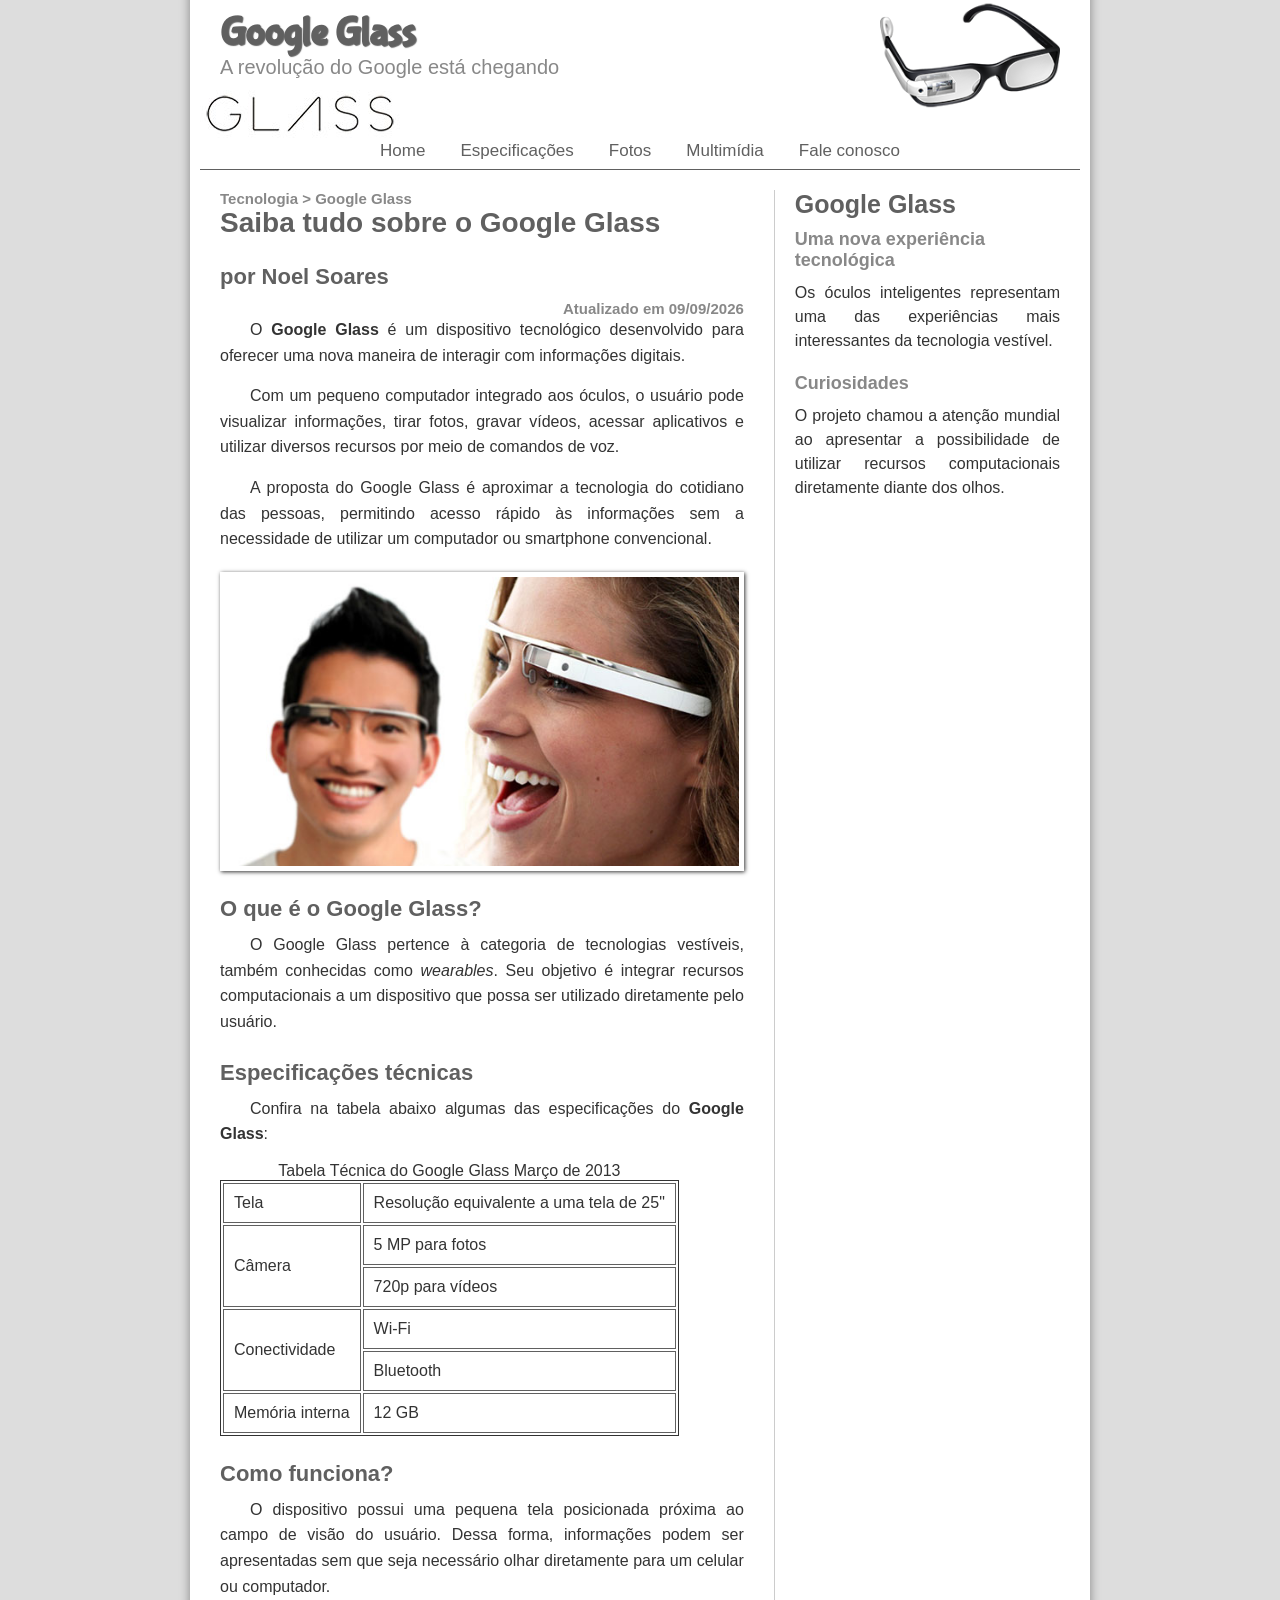
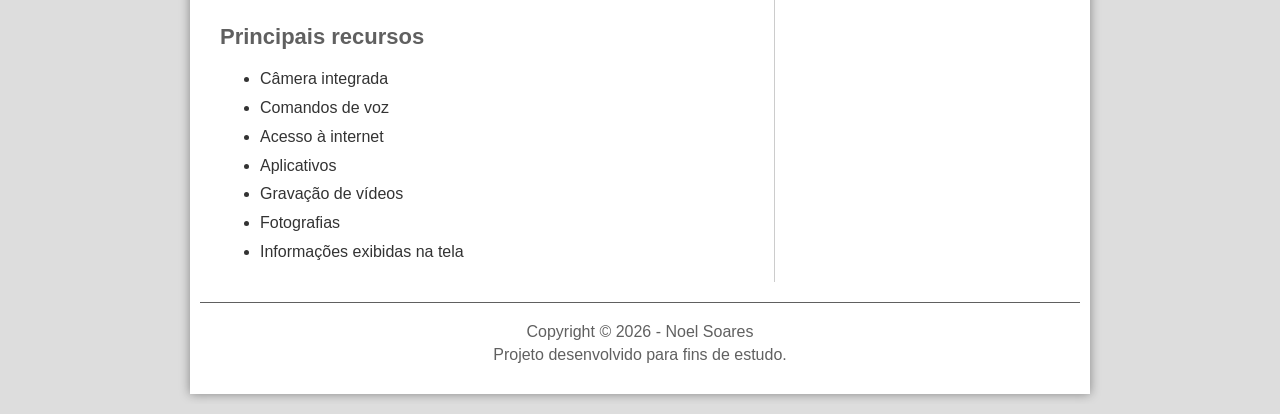
==== index.html @ f58a2acd "table criadas" ====
<!DOCTYPE html>

<html lang="pt-BR">

<head>
    <meta charset="UTF-8">
    <meta name="viewport" content="width=device-width, initial-scale=1.0">
  

<title>Tudo sobre Google Glass</title>

<link rel="stylesheet" href="style.css">


</head>

<body>


<div id="interface">

    <!-- CABEÇALHO -->
    <header id="cabecalho">

        <hgroup>
            <h1>Google Glass</h1>
            <h2>A revolução do Google está chegando</h2>
        </hgroup>

        <img id="icone" src="/_imagens/glass-oculos-preto-peq.png" alt="Google Glass">

        <!-- MENU -->
        <nav id="menu">
            <h1>Menu Principal</h1>

            <ul>
                <li><a href="index.html">Home</a></li>
                <li><a href="specs.html">Especificações</a></li>
                <li><a href="fotos.html">Fotos</a></li>
                <li><a href="multimidia.html">Multimídia</a></li>
                <li><a href="fale-conosco.html">Fale conosco</a></li>
            </ul>
        </nav>

    </header>

    <!-- CONTEÚDO PRINCIPAL -->
    <main id="principal">

        <section id="corpo">

            <article id="noticia-principal">

                <header id="cabecalho-artigo">
                    <hgroup>
                        <h3>Tecnologia > Google Glass</h3>
                        <h1>Saiba tudo sobre o Google Glass</h1>
                        <h2>por Noel Soares</h2>
                        <h3 class="direita">Atualizado em 09/09/2026</h3>
                    </hgroup>
                </header>

                <p>
                    O <strong>Google Glass</strong> é um dispositivo tecnológico
                    desenvolvido para oferecer uma nova maneira de interagir
                    com informações digitais.
                </p>

                <p>
                    Com um pequeno computador integrado aos óculos, o usuário
                    pode visualizar informações, tirar fotos, gravar vídeos,
                    acessar aplicativos e utilizar diversos recursos por meio
                    de comandos de voz.
                </p>

                <p>
                    A proposta do Google Glass é aproximar a tecnologia do
                    cotidiano das pessoas, permitindo acesso rápido às
                    informações sem a necessidade de utilizar um computador
                    ou smartphone convencional.
                </p>

                <figure class="foto-legenda">
                    <img src="./_imagens/glass-quadro-homem-mulher.jpg"
                        alt="Pessoa utilizando Google Glass">

                    <figcaption>
                        <h3>Google Glass</h3>
                        <p>Tecnologia vestível desenvolvida pelo Google.</p>
                    </figcaption>
                </figure>

                <h2>O que é o Google Glass?</h2>

                <p>
                    O Google Glass pertence à categoria de tecnologias
                    vestíveis, também conhecidas como <em>wearables</em>.
                    Seu objetivo é integrar recursos computacionais a um
                    dispositivo que possa ser utilizado diretamente pelo
                    usuário.
                </p>
                 <h2>Especificações técnicas</h2>

    <p>
        Confira na tabela abaixo algumas das especificações do
        <strong>Google Glass</strong>:
    </p>

    <table id="tabelaspec">
        <caption>
            Tabela Técnica do Google Glass
            <span>Março de 2013</span>
        </caption>

        <tr>
            <td class="ce">Tela</td>
            <td class="cd">
                Resolução equivalente a uma tela de 25"
            </td>
        </tr>

        <tr>
            <td class="ce" rowspan="2">Câmera</td>
            <td class="cd" >
                5 MP para fotos  
            </td>
         </tr>
         <tr>
            <td class="cd" >
                720p para vídeos
           </td>
         </tr>

        <tr>
            <td class="ce" rowspan="2" >Conectividade</td>
            <td class="cd">
                Wi-Fi 
            </td>
            <tr>
                <td class="cd">
                    Bluetooth
                </td>
            </tr>
            
        </tr>

        <tr>
            <td class="ce">Memória interna</td>
            <td class="cd">
                12 GB
            </td>
        </tr>
    </table>

                <h2>Como funciona?</h2>

                <p>
                    O dispositivo possui uma pequena tela posicionada
                    próxima ao campo de visão do usuário. Dessa forma,
                    informações podem ser apresentadas sem que seja
                    necessário olhar diretamente para um celular ou
                    computador.
                </p>

                <h2>Principais recursos</h2>

                <ul>
                    <li>Câmera integrada</li>
                    <li>Comandos de voz</li>
                    <li>Acesso à internet</li>
                    <li>Aplicativos</li>
                    <li>Gravação de vídeos</li>
                    <li>Fotografias</li>
                    <li>Informações exibidas na tela</li>
                </ul>

            </article>

        </section>

        <!-- LATERAL -->
        <aside id="lateral">

            <h1>Google Glass</h1>

            <h2>Uma nova experiência tecnológica</h2>

            <p>
                Os óculos inteligentes representam uma das experiências
                mais interessantes da tecnologia vestível.
            </p>

            <h2>Curiosidades</h2>

            <p>
                O projeto chamou a atenção mundial ao apresentar a
                possibilidade de utilizar recursos computacionais
                diretamente diante dos olhos.
            </p>

        </aside>

    </main>

    <!-- RODAPÉ -->
    <footer id="rodape">

        <p>
            Copyright &copy; 2026 - Noel Soares
        </p>

        <p>
            Projeto desenvolvido para fins de estudo.
        </p>

    </footer>

</div>


</body>

</html>
---- style.css ----
@charset "UTF-8";
@font-face {
    font-family:'FonteLogo' ;
    src: url(./_fonts/bubblegum-sans-regular.otf);
}
@import url('https://fonts.googleapis.com/css2?family=Titillium+Web:wght@300;400;600;700&display=swap');

/* ==============================
RESET
============================== */

* {
  margin: 0;
  padding: 0;
  box-sizing: border-box;
  }

body {
background-color: #dddddd;
font-family: 'Titillium Web', Arial, sans-serif;
color: #333333;
}

div#interface {
width: 900px;
margin: -20px auto 10px auto;
background-color: #ffffff;
padding: 10px;
box-shadow: 0 0 10px rgba(0, 0, 0, 0.4);
}

/* ==============================
CABEÇALHO
============================== */

header#cabecalho {
position: relative;
height: 180px;
border-bottom: 1px solid #606060;
background: url("./_imagens/glass-logo-peq.jpg")no-repeat 0px 100px;
}

header#cabecalho hgroup {
position: absolute;
left: 20px;
top: 20px;
}

header#cabecalho h1 {
font-family: 'FonteLogo';
margin-bottom: 0px;
padding: 0px;
font-size: 30pt;
color: #606060;
font-weight: 600;
text-shadow: 1px 1px 1px rgba(0, 0, 0, 0.6);
}

header#cabecalho h2 {
    font-family: 'Titillium Web',sans-serif;
margin-top: 0px;
font-size: 20px;
padding: 0px;
color: #888888;
font-weight: 400;
}

img#icone {
position: absolute;
right: 20px;
top: 10px;
width: 180px;
}

/* ==============================
MENU
============================== */

nav#menu {
position: absolute;
left: 0;
bottom: 0;
width: 100%;
}

nav#menu h1 {
display: none;
}

nav#menu ul {
list-style: none;
display: flex;
justify-content: center;
gap: 5px;
}

nav#menu li {
display: inline-block;
}

nav#menu a {
display: block;
padding: 8px 15px;
color: #606060;
text-decoration: none;
font-size: 17px;
transition: 0.3s;
}

nav#menu a:hover {
color: #ffffff;
background-color: #606060;
border-radius: 5px;
}

/* ==============================
CONTEÚDO
============================== */

main#principal {
display: flex;
gap: 30px;
padding: 20px;
}

section#corpo {
display: block;
width: 650px;
float: left;
}

aside#lateral {
display: block;
width: 350px;
border-left: 1px solid #cccccc;
padding-left: 20px;
}

/* ==============================
TABELA
============================== */
table#tabelaspec {
    border: 1px solid #333333;
}
table#tabelaspec td{ 
    border: 1px solid #606060;
    padding: 10px;

}
/* ==============================
ARTIGO
============================== */

article#noticia-principal h1 {
font-size: 28px;
color: #606060;
margin-bottom: 5px;
}

article#noticia-principal h2 {
color: #606060;
font-size: 22px;
margin-top: 25px;
margin-bottom: 10px;
}

article#noticia-principal h3 {
font-size: 15px;
color: #888888;
}

article#noticia-principal p {
text-align: justify;
text-indent: 30px;
line-height: 1.6;
margin-bottom: 15px;
}

.direita {
text-align: right;
}

/* ==============================
IMAGEM COM LEGENDA
============================== */

figure.foto-legenda {
position: relative;
border: 5px solid #ffffff;
box-shadow: 1px 1px 4px #333333;
margin: 20px auto;
max-width: 620px;
}

figure.foto-legenda img {
width: 100%;
display: block;
}

figure.foto-legenda figcaption {
position: absolute;
bottom: 0;
width: 100%;
padding: 10px;
background-color: rgba(0, 0, 0, 0.65);
color: #ffffff;
opacity: 0;
transition: opacity 0.5s;
}

figure.foto-legenda:hover figcaption {
opacity: 1;
}

figure.foto-legenda figcaption h3 {
color: #ffffff;
font-size: 20px;
}

figure.foto-legenda figcaption p {
color: #ffffff;
text-indent: 0;
margin: 0;
}

/* ==============================
LISTA
============================== */

article#noticia-principal ul {
margin: 15px 0 15px 40px;
line-height: 1.8;
}

/* ==============================
LATERAL
============================== */

aside#lateral h1 {
color: #606060;
font-size: 25px;
margin-bottom: 10px;
}

aside#lateral h2 {
color: #888888;
font-size: 18px;
margin-bottom: 10px;
}

aside#lateral p {
text-align: justify;
line-height: 1.5;
margin-bottom: 20px;
}

/* ==============================
RODAPÉ
============================== */

footer#rodape {
clear: both;
border-top: 1px solid #606060;
padding: 15px;
text-align: center;
color: #606060;
}

footer#rodape p {
margin: 5px;
}

/* ==============================
RESPONSIVIDADE
============================== */

@media (max-width: 1000px) {


div#interface {
    width: 95%;
}

main#principal {
    flex-direction: column;
}

section#corpo,
aside#lateral {
    width: 100%;
}

aside#lateral {
    border-left: none;
    border-top: 1px solid #cccccc;
    padding: 20px 0 0;
}

}

@media (max-width: 600px) {


header#cabecalho {
    height: 260px;
}

header#cabecalho hgroup {
    position: relative;
    left: 0;
    top: 10px;
    text-align: center;
}

header#cabecalho h1 {
    font-size: 28px;
}

header#cabecalho h2 {
    font-size: 16px;
}

img#icone {
    position: relative;
    display: block;
    margin: 20px auto 0;
    right: auto;
    width: 130px;
}

nav#menu ul {
    flex-wrap: wrap;
}

nav#menu a {
    font-size: 14px;
    padding: 6px 8px;
}

main#principal {
    padding: 10px;
}


}
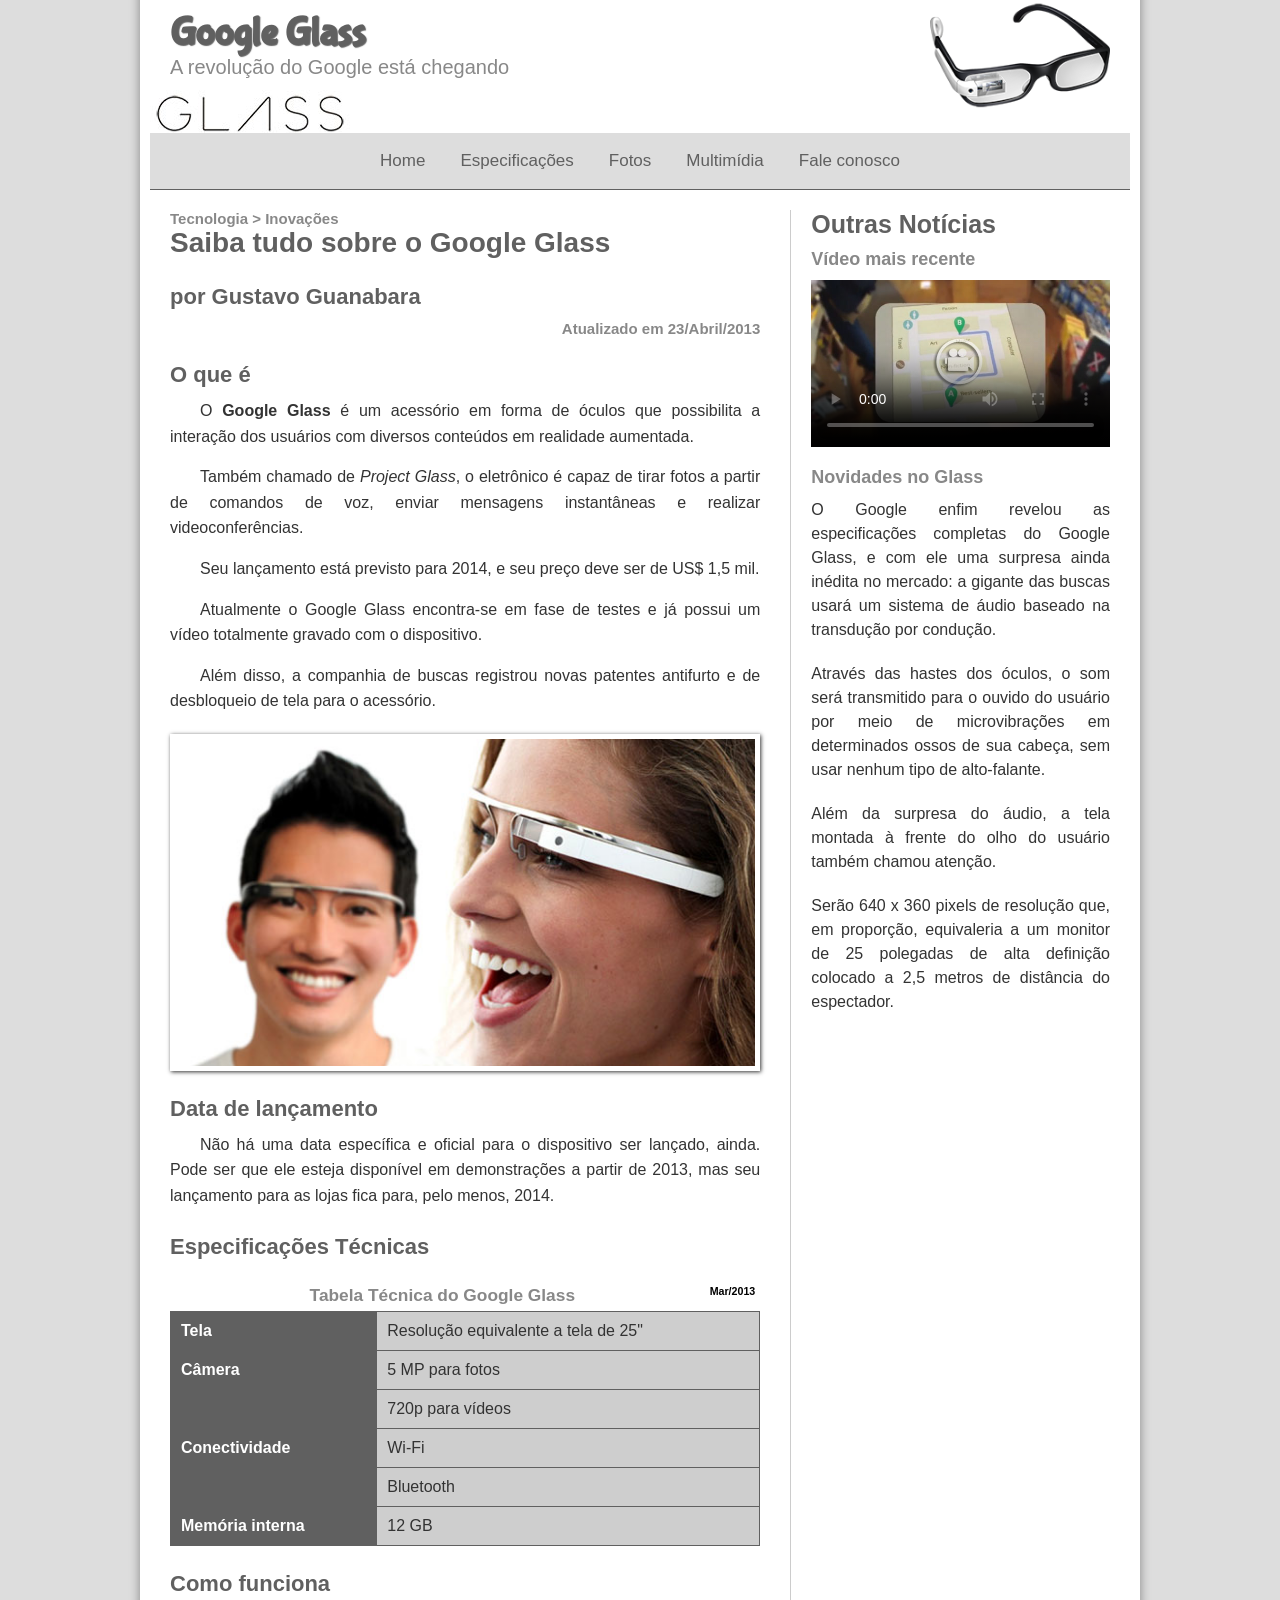
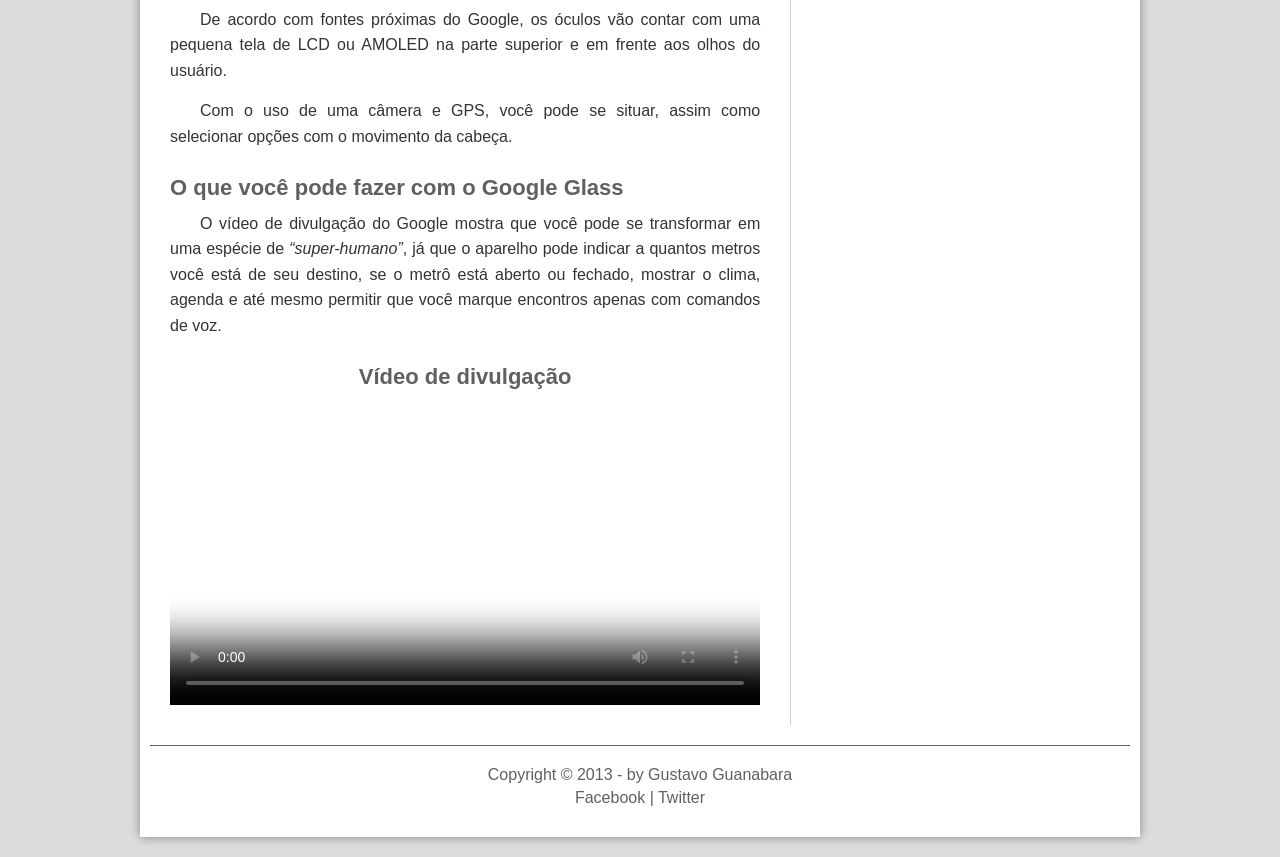
==== commit bac0cca9: "corrigir index" ====
--- a/index.html
+++ b/index.html
@@ -1,223 +1,337 @@
 <!DOCTYPE html>
-
 <html lang="pt-BR">
 
 <head>
+
     <meta charset="UTF-8">
     <meta name="viewport" content="width=device-width, initial-scale=1.0">
-  
-
-<title>Tudo sobre Google Glass</title>
-
-<link rel="stylesheet" href="style.css">
-
+
+    <title>Tudo sobre Google Glass</title>
+
+    <link rel="stylesheet" href="style.css">
 
 </head>
 
 <body>
 
-
-<div id="interface">
-
-    <!-- CABEÇALHO -->
-    <header id="cabecalho">
-
-        <hgroup>
-            <h1>Google Glass</h1>
-            <h2>A revolução do Google está chegando</h2>
-        </hgroup>
-
-        <img id="icone" src="/_imagens/glass-oculos-preto-peq.png" alt="Google Glass">
-
-        <!-- MENU -->
-        <nav id="menu">
-            <h1>Menu Principal</h1>
-
-            <ul>
-                <li><a href="index.html">Home</a></li>
-                <li><a href="specs.html">Especificações</a></li>
-                <li><a href="fotos.html">Fotos</a></li>
-                <li><a href="multimidia.html">Multimídia</a></li>
-                <li><a href="fale-conosco.html">Fale conosco</a></li>
-            </ul>
-        </nav>
-
-    </header>
-
-    <!-- CONTEÚDO PRINCIPAL -->
-    <main id="principal">
-
-        <section id="corpo">
-
-            <article id="noticia-principal">
-
-                <header id="cabecalho-artigo">
-                    <hgroup>
-                        <h3>Tecnologia > Google Glass</h3>
-                        <h1>Saiba tudo sobre o Google Glass</h1>
-                        <h2>por Noel Soares</h2>
-                        <h3 class="direita">Atualizado em 09/09/2026</h3>
-                    </hgroup>
-                </header>
+    <div id="interface">
+
+        <!-- CABEÇALHO -->
+        <header id="cabecalho">
+
+            <hgroup>
+
+                <h1>Google Glass</h1>
+                <h2>A revolução do Google está chegando</h2>
+
+            </hgroup>
+
+            <img id="icone"
+                src="./_imagens/glass-oculos-preto-peq.png"
+                alt="Google Glass">
+
+            <!-- MENU PRINCIPAL -->
+            <nav id="menu">
+
+                <h1>Menu Principal</h1>
+
+                <ul>
+                    <li><a href="index.html">Home</a></li>
+                    <li><a href="specs.html">Especificações</a></li>
+                    <li><a href="fotos.html">Fotos</a></li>
+                    <li><a href="multimidia.html">Multimídia</a></li>
+                    <li><a href="fale-conosco.html">Fale conosco</a></li>
+                </ul>
+
+            </nav>
+
+        </header>
+
+
+        <!-- CONTEÚDO PRINCIPAL -->
+        <main id="principal">
+
+            <!-- CORPO -->
+            <section id="corpo">
+
+                <article id="noticia-principal">
+
+                    <!-- CABEÇALHO DO ARTIGO -->
+                    <header id="cabecalho-artigo">
+
+                        <hgroup>
+
+                            <h3>Tecnologia &gt; Inovações</h3>
+
+                            <h1>Saiba tudo sobre o Google Glass</h1>
+
+                            <h2>por Gustavo Guanabara</h2>
+
+                            <h3 class="direita">
+                                Atualizado em 23/Abril/2013
+                            </h3>
+
+                        </hgroup>
+
+                    </header>
+
+
+                    <!-- O QUE É -->
+                    <h2>O que é</h2>
+
+                    <p>
+                        O <strong>Google Glass</strong> é um acessório em forma
+                        de óculos que possibilita a interação dos usuários com
+                        diversos conteúdos em realidade aumentada.
+                    </p>
+
+                    <p>
+                        Também chamado de <em>Project Glass</em>, o eletrônico
+                        é capaz de tirar fotos a partir de comandos de voz,
+                        enviar mensagens instantâneas e realizar
+                        videoconferências.
+                    </p>
+
+                    <p>
+                        Seu lançamento está previsto para 2014, e seu preço
+                        deve ser de US$ 1,5 mil.
+                    </p>
+
+                    <p>
+                        Atualmente o Google Glass encontra-se em fase de
+                        testes e já possui um vídeo totalmente gravado com
+                        o dispositivo.
+                    </p>
+
+                    <p>
+                        Além disso, a companhia de buscas registrou novas
+                        patentes antifurto e de desbloqueio de tela para
+                        o acessório.
+                    </p>
+
+
+                    <!-- IMAGEM -->
+                    <figure class="foto-legenda">
+
+                        <img src="./_imagens/glass-quadro-homem-mulher.jpg"
+                            alt="Google Glass">
+
+                        <figcaption>
+
+                            <h3>Google Glass</h3>
+
+                            <p>
+                                Tecnologia de realidade aumentada.
+                            </p>
+
+                        </figcaption>
+
+                    </figure>
+
+
+                    <!-- DATA DE LANÇAMENTO -->
+                    <h2>Data de lançamento</h2>
+
+                    <p>
+                        Não há uma data específica e oficial para o
+                        dispositivo ser lançado, ainda. Pode ser que ele
+                        esteja disponível em demonstrações a partir de 2013,
+                        mas seu lançamento para as lojas fica para,
+                        pelo menos, 2014.
+                    </p>
+
+
+                    <!-- ESPECIFICAÇÕES -->
+                    <h2>Especificações Técnicas</h2>
+
+                    <table id="tabelaspec">
+
+                        <caption>
+                            Tabela Técnica do Google Glass
+                            <span>Mar/2013</span>
+                        </caption>
+
+                        <tr>
+                            <td class="ce">Tela</td>
+                            <td class="cd">
+                                Resolução equivalente a tela de 25"
+                            </td>
+                        </tr>
+
+                        <tr>
+                            <td class="ce" rowspan="2">Câmera</td>
+                            <td class="cd">
+                                5 MP para fotos
+                            </td>
+                        </tr>
+
+                        <tr>
+                            <td class="cd">
+                                720p para vídeos
+                            </td>
+                        </tr>
+
+                        <tr>
+                            <td class="ce" rowspan="2">
+                                Conectividade
+                            </td>
+
+                            <td class="cd">
+                                Wi-Fi
+                            </td>
+                        </tr>
+
+                        <tr>
+                            <td class="cd">
+                                Bluetooth
+                            </td>
+                        </tr>
+
+                        <tr>
+                            <td class="ce">
+                                Memória interna
+                            </td>
+
+                            <td class="cd">
+                                12 GB
+                            </td>
+                        </tr>
+
+                    </table>
+
+
+                    <!-- COMO FUNCIONA -->
+                    <h2>Como funciona</h2>
+
+                    <p>
+                        De acordo com fontes próximas do Google, os óculos
+                        vão contar com uma pequena tela de LCD ou AMOLED na
+                        parte superior e em frente aos olhos do usuário.
+                    </p>
+
+                    <p>
+                        Com o uso de uma câmera e GPS, você pode se situar,
+                        assim como selecionar opções com o movimento da
+                        cabeça.
+                    </p>
+
+
+                    <!-- RECURSOS -->
+                    <h2>
+                        O que você pode fazer com o Google Glass
+                    </h2>
+
+                    <p>
+                        O vídeo de divulgação do Google mostra que você pode
+                        se transformar em uma espécie de
+                        <em>“super-humano”</em>, já que o aparelho pode
+                        indicar a quantos metros você está de seu destino,
+                        se o metrô está aberto ou fechado, mostrar o clima,
+                        agenda e até mesmo permitir que você marque encontros
+                        apenas com comandos de voz.
+                    </p>
+
+
+                    <!-- VÍDEO -->
+                    <div id="tv">
+
+                        <h2>Vídeo de divulgação</h2>
+
+                        <video id="filme" controls poster="./_imagens/video-glass.jpg">
+
+                            <source src="./_media/getting-started.mp4"
+                                type="video/mp4">
+
+                            <source src="./_media/getting-started.webm"
+                                type="video/webm">
+
+                            <source src="./_media/getting-started.ogv"
+                                type="video/ogg">
+
+                            Seu navegador não suporta vídeos HTML5.
+
+                        </video>
+
+                    </div>
+
+                </article>
+
+            </section>
+
+
+            <!-- LATERAL -->
+            <aside id="lateral">
+
+                <h1>Outras Notícias</h1>
+
+
+                <!-- VÍDEO -->
+                <h2>Vídeo mais recente</h2>
+
+                <video controls poster="./_imagens/video-mini01.jpg">
+
+                    <source src="./_media/one-day.mp4"
+                        type="video/mp4">
+
+                    <source src="./_media/one-day.webm"
+                        type="video/webm">
+
+                    Seu navegador não suporta vídeos HTML5.
+
+                </video>
+
+
+                <!-- NOTÍCIA -->
+                <h2>Novidades no Glass</h2>
 
                 <p>
-                    O <strong>Google Glass</strong> é um dispositivo tecnológico
-                    desenvolvido para oferecer uma nova maneira de interagir
-                    com informações digitais.
+                    O Google enfim revelou as especificações completas do
+                    Google Glass, e com ele uma surpresa ainda inédita no
+                    mercado: a gigante das buscas usará um sistema de áudio
+                    baseado na transdução por condução.
                 </p>
 
                 <p>
-                    Com um pequeno computador integrado aos óculos, o usuário
-                    pode visualizar informações, tirar fotos, gravar vídeos,
-                    acessar aplicativos e utilizar diversos recursos por meio
-                    de comandos de voz.
+                    Através das hastes dos óculos, o som será transmitido
+                    para o ouvido do usuário por meio de microvibrações em
+                    determinados ossos de sua cabeça, sem usar nenhum tipo
+                    de alto-falante.
                 </p>
 
                 <p>
-                    A proposta do Google Glass é aproximar a tecnologia do
-                    cotidiano das pessoas, permitindo acesso rápido às
-                    informações sem a necessidade de utilizar um computador
-                    ou smartphone convencional.
+                    Além da surpresa do áudio, a tela montada à frente do
+                    olho do usuário também chamou atenção.
                 </p>
 
-                <figure class="foto-legenda">
-                    <img src="./_imagens/glass-quadro-homem-mulher.jpg"
-                        alt="Pessoa utilizando Google Glass">
-
-                    <figcaption>
-                        <h3>Google Glass</h3>
-                        <p>Tecnologia vestível desenvolvida pelo Google.</p>
-                    </figcaption>
-                </figure>
-
-                <h2>O que é o Google Glass?</h2>
-
                 <p>
-                    O Google Glass pertence à categoria de tecnologias
-                    vestíveis, também conhecidas como <em>wearables</em>.
-                    Seu objetivo é integrar recursos computacionais a um
-                    dispositivo que possa ser utilizado diretamente pelo
-                    usuário.
+                    Serão 640 x 360 pixels de resolução que, em proporção,
+                    equivaleria a um monitor de 25 polegadas de alta
+                    definição colocado a 2,5 metros de distância do
+                    espectador.
                 </p>
-                 <h2>Especificações técnicas</h2>
-
-    <p>
-        Confira na tabela abaixo algumas das especificações do
-        <strong>Google Glass</strong>:
-    </p>
-
-    <table id="tabelaspec">
-        <caption>
-            Tabela Técnica do Google Glass
-            <span>Março de 2013</span>
-        </caption>
-
-        <tr>
-            <td class="ce">Tela</td>
-            <td class="cd">
-                Resolução equivalente a uma tela de 25"
-            </td>
-        </tr>
-
-        <tr>
-            <td class="ce" rowspan="2">Câmera</td>
-            <td class="cd" >
-                5 MP para fotos  
-            </td>
-         </tr>
-         <tr>
-            <td class="cd" >
-                720p para vídeos
-           </td>
-         </tr>
-
-        <tr>
-            <td class="ce" rowspan="2" >Conectividade</td>
-            <td class="cd">
-                Wi-Fi 
-            </td>
-            <tr>
-                <td class="cd">
-                    Bluetooth
-                </td>
-            </tr>
-            
-        </tr>
-
-        <tr>
-            <td class="ce">Memória interna</td>
-            <td class="cd">
-                12 GB
-            </td>
-        </tr>
-    </table>
-
-                <h2>Como funciona?</h2>
-
-                <p>
-                    O dispositivo possui uma pequena tela posicionada
-                    próxima ao campo de visão do usuário. Dessa forma,
-                    informações podem ser apresentadas sem que seja
-                    necessário olhar diretamente para um celular ou
-                    computador.
-                </p>
-
-                <h2>Principais recursos</h2>
-
-                <ul>
-                    <li>Câmera integrada</li>
-                    <li>Comandos de voz</li>
-                    <li>Acesso à internet</li>
-                    <li>Aplicativos</li>
-                    <li>Gravação de vídeos</li>
-                    <li>Fotografias</li>
-                    <li>Informações exibidas na tela</li>
-                </ul>
-
-            </article>
-
-        </section>
-
-        <!-- LATERAL -->
-        <aside id="lateral">
-
-            <h1>Google Glass</h1>
-
-            <h2>Uma nova experiência tecnológica</h2>
+
+            </aside>
+
+        </main>
+
+
+        <!-- RODAPÉ -->
+        <footer id="rodape">
 
             <p>
-                Os óculos inteligentes representam uma das experiências
-                mais interessantes da tecnologia vestível.
+                Copyright &copy; 2013 - by Gustavo Guanabara
             </p>
 
-            <h2>Curiosidades</h2>
-
             <p>
-                O projeto chamou a atenção mundial ao apresentar a
-                possibilidade de utilizar recursos computacionais
-                diretamente diante dos olhos.
+                <a href="#">Facebook</a> |
+                <a href="#">Twitter</a>
             </p>
 
-        </aside>
-
-    </main>
-
-    <!-- RODAPÉ -->
-    <footer id="rodape">
-
-        <p>
-            Copyright &copy; 2026 - Noel Soares
-        </p>
-
-        <p>
-            Projeto desenvolvido para fins de estudo.
-        </p>
-
-    </footer>
-
-</div>
-
+        </footer>
+
+    </div>
 
 </body>
 
 </html>
+
--- a/style.css
+++ b/style.css
@@ -1,345 +1,574 @@
+
 @charset "UTF-8";
+
 @font-face {
-    font-family:'FonteLogo' ;
-    src: url(./_fonts/bubblegum-sans-regular.otf);
-}
+    font-family: 'FonteLogo';
+    src: url('./_fonts/bubblegum-sans-regular.otf');
+}
+
 @import url('https://fonts.googleapis.com/css2?family=Titillium+Web:wght@300;400;600;700&display=swap');
 
-/* ==============================
-RESET
+
+/* ==============================
+   RESET
 ============================== */
 
 * {
-  margin: 0;
-  padding: 0;
-  box-sizing: border-box;
-  }
+    margin: 0;
+    padding: 0;
+    box-sizing: border-box;
+}
+
+
+/* ==============================
+   BODY
+============================== */
 
 body {
-background-color: #dddddd;
-font-family: 'Titillium Web', Arial, sans-serif;
-color: #333333;
-}
+    background-color: #dddddd;
+    font-family: 'Titillium Web', Arial, sans-serif;
+    color: #333333;
+}
+
+
+/* ==============================
+   INTERFACE
+============================== */
 
 div#interface {
-width: 900px;
-margin: -20px auto 10px auto;
-background-color: #ffffff;
-padding: 10px;
-box-shadow: 0 0 10px rgba(0, 0, 0, 0.4);
-}
-
-/* ==============================
-CABEÇALHO
+    width: 1000px;
+    margin: -20px auto 10px auto;
+    background-color: #ffffff;
+    padding: 10px;
+    box-shadow: 0 0 10px rgba(0, 0, 0, 0.4);
+}
+
+
+/* ==============================
+   CABEÇALHO
 ============================== */
 
 header#cabecalho {
-position: relative;
-height: 180px;
-border-bottom: 1px solid #606060;
-background: url("./_imagens/glass-logo-peq.jpg")no-repeat 0px 100px;
+    position: relative;
+    height: 200px;
+    border-bottom: 1px solid #606060;
+
+    background: url('./_imagens/glass-logo-peq.jpg')
+        no-repeat 0px 100px;
 }
 
 header#cabecalho hgroup {
-position: absolute;
-left: 20px;
-top: 20px;
+    position: absolute;
+    left: 20px;
+    top: 20px;
 }
 
 header#cabecalho h1 {
-font-family: 'FonteLogo';
-margin-bottom: 0px;
-padding: 0px;
-font-size: 30pt;
-color: #606060;
-font-weight: 600;
-text-shadow: 1px 1px 1px rgba(0, 0, 0, 0.6);
+    font-family: 'FonteLogo';
+    margin: 0;
+    padding: 0;
+    font-size: 30pt;
+    color: #606060;
+    font-weight: 600;
+    text-shadow: 1px 1px 1px rgba(0, 0, 0, 0.6);
 }
 
 header#cabecalho h2 {
-    font-family: 'Titillium Web',sans-serif;
-margin-top: 0px;
-font-size: 20px;
-padding: 0px;
-color: #888888;
-font-weight: 400;
-}
+    font-family: 'Titillium Web', sans-serif;
+    margin: 0;
+    padding: 0;
+    font-size: 20px;
+    color: #888888;
+    font-weight: 400;
+}
+
+
+/* ==============================
+   ÍCONE
+============================== */
 
 img#icone {
-position: absolute;
-right: 20px;
-top: 10px;
-width: 180px;
-}
-
-/* ==============================
-MENU
+    position: absolute;
+    right: 20px;
+    top: 10px;
+    width: 180px;
+}
+
+
+/* ==============================
+   MENU
 ============================== */
 
 nav#menu {
-position: absolute;
-left: 0;
-bottom: 0;
-width: 100%;
+    position: absolute;
+    left: 0;
+    bottom: 0;
+
+    width: 100%;
+
+    background-color: #dddddd;
+
+    padding: 10px;
 }
 
 nav#menu h1 {
-display: none;
+    display: none;
 }
 
 nav#menu ul {
-list-style: none;
-display: flex;
-justify-content: center;
-gap: 5px;
+    display: flex;
+    justify-content: center;
+    align-items: center;
+
+    gap: 5px;
+
+    list-style: none;
 }
 
 nav#menu li {
-display: inline-block;
+    display: inline-block;
 }
 
 nav#menu a {
-display: block;
-padding: 8px 15px;
-color: #606060;
-text-decoration: none;
-font-size: 17px;
-transition: 0.3s;
+    display: block;
+
+    padding: 8px 15px;
+
+    color: #606060;
+    text-decoration: none;
+
+    font-size: 17px;
+
+    transition: 0.3s;
 }
 
 nav#menu a:hover {
-color: #ffffff;
-background-color: #606060;
-border-radius: 5px;
-}
-
-/* ==============================
-CONTEÚDO
+    color: #ffffff;
+    background-color: #606060;
+
+    border-radius: 5px;
+}
+
+
+/* ==============================
+   CONTEÚDO PRINCIPAL
 ============================== */
 
 main#principal {
-display: flex;
-gap: 30px;
-padding: 20px;
-}
+    display: flex;
+
+    gap: 30px;
+
+    padding: 20px;
+}
+
+
+/* ==============================
+   CORPO
+============================== */
 
 section#corpo {
-display: block;
-width: 650px;
-float: left;
-}
+    width: 650px;
+}
+
+
+/* ==============================
+   LATERAL
+============================== */
 
 aside#lateral {
-display: block;
-width: 350px;
-border-left: 1px solid #cccccc;
-padding-left: 20px;
-}
-
-/* ==============================
-TABELA
-============================== */
+    width: 350px;
+
+    border-left: 1px solid #cccccc;
+
+    padding-left: 20px;
+}
+
+
+/* ==============================
+   CABEÇALHO DO ARTIGO
+============================== */
+
+article#noticia-principal h1 {
+    font-size: 28px;
+
+    color: #606060;
+
+    margin-bottom: 5px;
+}
+
+article#noticia-principal h2 {
+    color: #606060;
+
+    font-size: 22px;
+
+    margin-top: 25px;
+    margin-bottom: 10px;
+}
+
+article#noticia-principal h3 {
+    font-size: 15px;
+
+    color: #888888;
+}
+
+
+/* ==============================
+   PARÁGRAFOS
+============================== */
+
+article#noticia-principal p {
+    text-align: justify;
+
+    text-indent: 30px;
+
+    line-height: 1.6;
+
+    margin-bottom: 15px;
+}
+
+.direita {
+    text-align: right;
+}
+
+
+/* ==============================
+   TABELA
+============================== */
+
 table#tabelaspec {
+    width: 100%;
+
     border: 1px solid #333333;
-}
-table#tabelaspec td{ 
+
+    border-collapse: collapse;
+
+    margin: 20px 0;
+}
+
+table#tabelaspec td {
     border: 1px solid #606060;
+
     padding: 10px;
-
-}
-/* ==============================
-ARTIGO
-============================== */
-
-article#noticia-principal h1 {
-font-size: 28px;
-color: #606060;
-margin-bottom: 5px;
-}
-
-article#noticia-principal h2 {
-color: #606060;
-font-size: 22px;
-margin-top: 25px;
-margin-bottom: 10px;
-}
-
-article#noticia-principal h3 {
-font-size: 15px;
-color: #888888;
-}
-
-article#noticia-principal p {
-text-align: justify;
-text-indent: 30px;
-line-height: 1.6;
-margin-bottom: 15px;
-}
-
-.direita {
-text-align: right;
-}
-
-/* ==============================
-IMAGEM COM LEGENDA
+}
+
+table#tabelaspec td.ce {
+    color: #ffffff;
+
+    background-color: #606060;
+
+    vertical-align: top;
+
+    font-weight: bold;
+
+    width: 35%;
+}
+
+table#tabelaspec td.cd {
+    background-color: #cecece;
+}
+
+table#tabelaspec caption {
+    color: #888888;
+
+    font-size: 13pt;
+
+    font-weight: bold;
+
+    padding: 5px;
+}
+
+table#tabelaspec caption span {
+    display: block;
+
+    float: right;
+
+    color: #000000;
+
+    font-size: 8pt;
+}
+
+
+/* ==============================
+   IMAGEM COM LEGENDA
 ============================== */
 
 figure.foto-legenda {
-position: relative;
-border: 5px solid #ffffff;
-box-shadow: 1px 1px 4px #333333;
-margin: 20px auto;
-max-width: 620px;
+    position: relative;
+
+    border: 5px solid #ffffff;
+
+    box-shadow: 1px 1px 4px #333333;
+
+    margin: 20px auto;
+
+    max-width: 620px;
+
+    overflow: hidden;
 }
 
 figure.foto-legenda img {
-width: 100%;
-display: block;
+    width: 100%;
+
+    display: block;
 }
 
 figure.foto-legenda figcaption {
-position: absolute;
-bottom: 0;
-width: 100%;
-padding: 10px;
-background-color: rgba(0, 0, 0, 0.65);
-color: #ffffff;
-opacity: 0;
-transition: opacity 0.5s;
+    position: absolute;
+
+    bottom: 0;
+    left: 0;
+
+    width: 100%;
+
+    padding: 10px;
+
+    background-color: rgba(0, 0, 0, 0.65);
+
+    color: #ffffff;
+
+    opacity: 0;
+
+    transition: opacity 0.5s;
 }
 
 figure.foto-legenda:hover figcaption {
-opacity: 1;
+    opacity: 1;
 }
 
 figure.foto-legenda figcaption h3 {
-color: #ffffff;
-font-size: 20px;
+    color: #ffffff;
+
+    font-size: 20px;
 }
 
 figure.foto-legenda figcaption p {
-color: #ffffff;
-text-indent: 0;
-margin: 0;
-}
-
-/* ==============================
-LISTA
+    color: #ffffff;
+
+    text-indent: 0;
+
+    margin: 0;
+}
+
+
+/* ==============================
+   LISTA
 ============================== */
 
 article#noticia-principal ul {
-margin: 15px 0 15px 40px;
-line-height: 1.8;
-}
-
-/* ==============================
-LATERAL
+    margin: 15px 0 15px 40px;
+
+    line-height: 1.8;
+}
+
+
+/* ==============================
+   VÍDEO
+============================== */
+
+div#tv {
+    margin-top: 20px;
+
+    text-align: center;
+}
+
+video#filme {
+    width: 100%;
+
+    max-width: 620px;
+
+    display: block;
+
+    margin: 20px auto;
+}
+
+
+/* ==============================
+   LATERAL
 ============================== */
 
 aside#lateral h1 {
-color: #606060;
-font-size: 25px;
-margin-bottom: 10px;
+    color: #606060;
+
+    font-size: 25px;
+
+    margin-bottom: 10px;
 }
 
 aside#lateral h2 {
-color: #888888;
-font-size: 18px;
-margin-bottom: 10px;
+    color: #888888;
+
+    font-size: 18px;
+
+    margin-bottom: 10px;
 }
 
 aside#lateral p {
-text-align: justify;
-line-height: 1.5;
-margin-bottom: 20px;
-}
-
-/* ==============================
-RODAPÉ
+    text-align: justify;
+
+    line-height: 1.5;
+
+    margin-bottom: 20px;
+}
+
+aside#lateral video {
+    width: 100%;
+
+    max-width: 320px;
+
+    display: block;
+
+    margin: 10px auto 20px;
+}
+
+
+/* ==============================
+   RODAPÉ
 ============================== */
 
 footer#rodape {
-clear: both;
-border-top: 1px solid #606060;
-padding: 15px;
-text-align: center;
-color: #606060;
+    clear: both;
+
+    border-top: 1px solid #606060;
+
+    padding: 15px;
+
+    text-align: center;
+
+    color: #606060;
 }
 
 footer#rodape p {
-margin: 5px;
-}
-
-/* ==============================
-RESPONSIVIDADE
+    margin: 5px;
+}
+
+footer#rodape a {
+    color: #606060;
+
+    text-decoration: none;
+}
+
+footer#rodape a:hover {
+    text-decoration: underline;
+}
+
+
+/* ==============================
+   RESPONSIVIDADE
 ============================== */
 
 @media (max-width: 1000px) {
 
-
-div#interface {
-    width: 95%;
-}
-
-main#principal {
-    flex-direction: column;
-}
-
-section#corpo,
-aside#lateral {
-    width: 100%;
-}
-
-aside#lateral {
-    border-left: none;
-    border-top: 1px solid #cccccc;
-    padding: 20px 0 0;
-}
-
-}
+    div#interface {
+        width: 95%;
+    }
+
+    main#principal {
+        flex-direction: column;
+    }
+
+    section#corpo,
+    aside#lateral {
+        width: 100%;
+    }
+
+    aside#lateral {
+        border-left: none;
+
+        border-top: 1px solid #cccccc;
+
+        padding: 20px 0 0;
+    }
+
+}
+
+
+/* ==============================
+   CELULAR
+============================== */
 
 @media (max-width: 600px) {
 
-
-header#cabecalho {
-    height: 260px;
-}
-
-header#cabecalho hgroup {
-    position: relative;
-    left: 0;
-    top: 10px;
-    text-align: center;
-}
-
-header#cabecalho h1 {
-    font-size: 28px;
-}
-
-header#cabecalho h2 {
-    font-size: 16px;
-}
-
-img#icone {
-    position: relative;
-    display: block;
-    margin: 20px auto 0;
-    right: auto;
-    width: 130px;
-}
-
-nav#menu ul {
-    flex-wrap: wrap;
-}
-
-nav#menu a {
-    font-size: 14px;
-    padding: 6px 8px;
-}
-
-main#principal {
-    padding: 10px;
-}
-
-
-}
+    div#interface {
+        width: 100%;
+
+        margin: 0;
+    }
+
+    header#cabecalho {
+        height: 300px;
+
+        background-position: center 120px;
+    }
+
+    header#cabecalho hgroup {
+        position: relative;
+
+        left: 0;
+        top: 10px;
+
+        text-align: center;
+    }
+
+    header#cabecalho h1 {
+        font-size: 28px;
+    }
+
+    header#cabecalho h2 {
+        font-size: 16px;
+    }
+
+    img#icone {
+        position: relative;
+
+        display: block;
+
+        right: auto;
+        top: auto;
+
+        width: 130px;
+
+        margin: 20px auto 0;
+    }
+
+    nav#menu {
+        padding: 5px;
+    }
+
+    nav#menu ul {
+        flex-wrap: wrap;
+
+        gap: 2px;
+    }
+
+    nav#menu a {
+        font-size: 14px;
+
+        padding: 6px 8px;
+    }
+
+    main#principal {
+        padding: 10px;
+
+        gap: 20px;
+    }
+
+    article#noticia-principal h1 {
+        font-size: 24px;
+    }
+
+    article#noticia-principal h2 {
+        font-size: 19px;
+    }
+
+    figure.foto-legenda {
+        max-width: 100%;
+    }
+
+    table#tabelaspec {
+        font-size: 14px;
+    }
+
+}
+
+
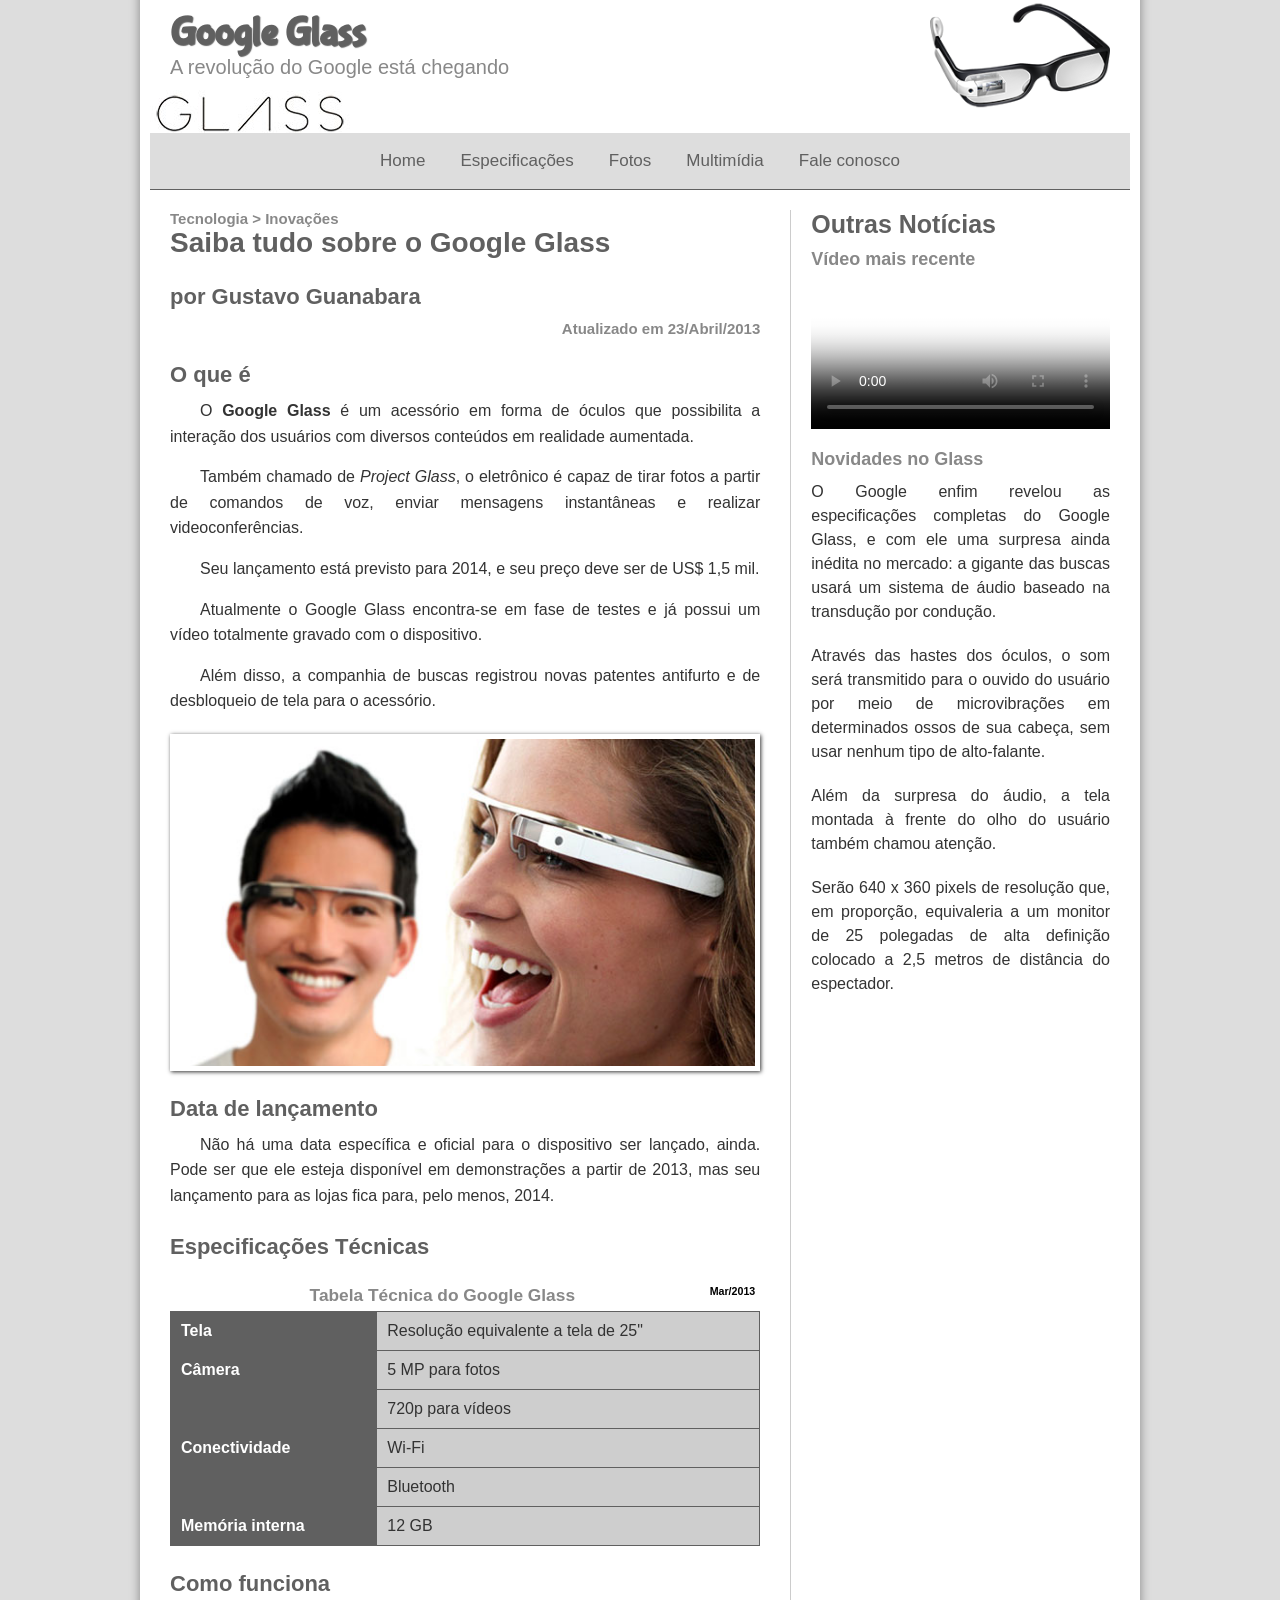
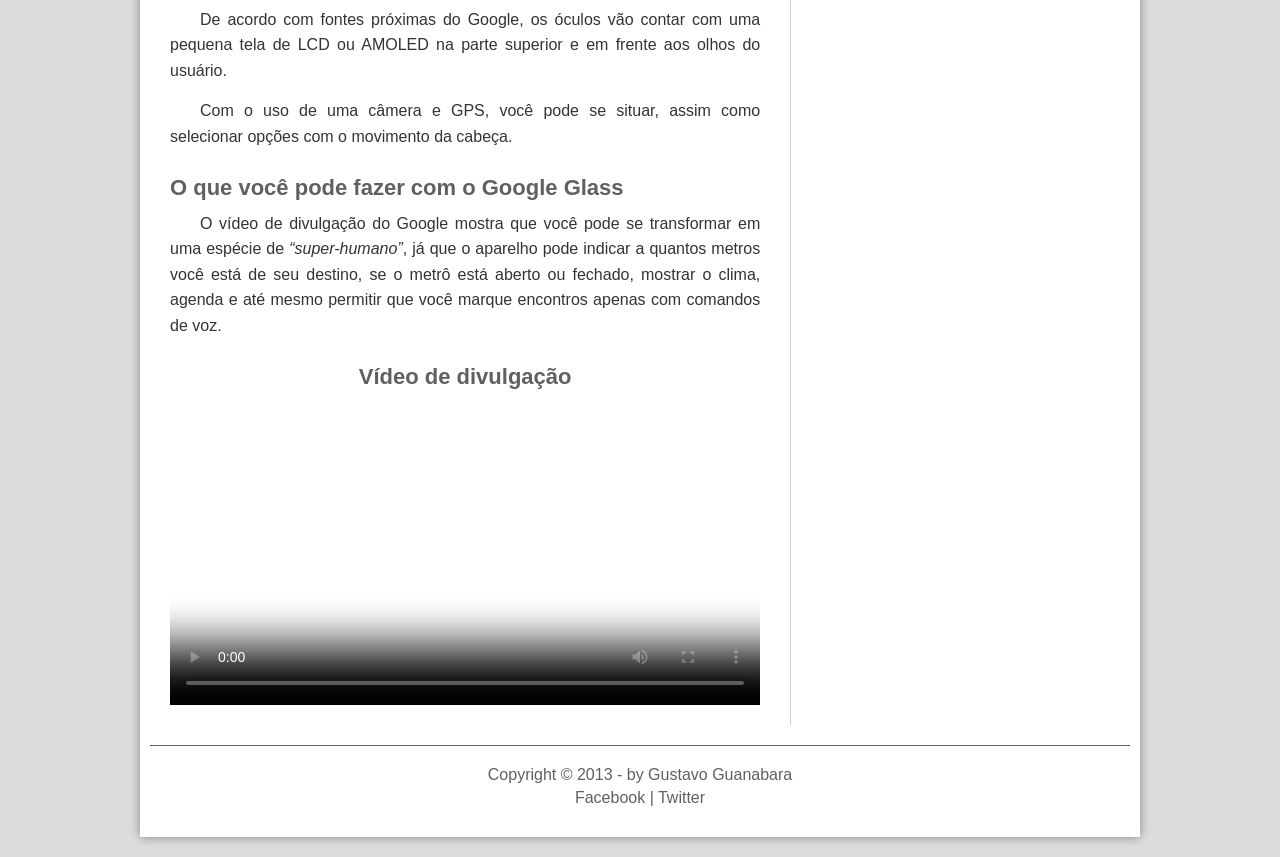
==== commit dcc4f121: "MUDAFOTO" ====
--- a/index.html
+++ b/index.html
@@ -11,7 +11,12 @@
     <link rel="stylesheet" href="style.css">
 
 </head>
-
+<script>
+    function mudaFoto (foto){
+        document.getElementById("icone").src=foto;
+    }
+
+</script>
 <body>
 
     <div id="interface">
@@ -34,14 +39,32 @@
             <nav id="menu">
 
                 <h1>Menu Principal</h1>
-
-                <ul>
-                    <li><a href="index.html">Home</a></li>
-                    <li><a href="specs.html">Especificações</a></li>
-                    <li><a href="fotos.html">Fotos</a></li>
-                    <li><a href="multimidia.html">Multimídia</a></li>
-                    <li><a href="fale-conosco.html">Fale conosco</a></li>
-                </ul>
+<ul>
+    <li onmouseover="mudaFoto('_imagens/home.png')"
+        onmouseout="mudaFoto('_imagens/glass-oculos-preto-peq.png')">
+        <a href="index.html">Home</a>
+    </li>
+
+    <li onmouseover="mudaFoto('_imagens/especificacoes.png')"
+        onmouseout="mudaFoto('_imagens/glass-oculos-preto-peq.png')">
+        <a href="specs.html">Especificações</a>
+    </li>
+
+    <li onmouseover="mudaFoto('_imagens/fotos.png')"
+        onmouseout="mudaFoto('_imagens/glass-oculos-preto-peq.png')">
+        <a href="fotos.html">Fotos</a>
+    </li>
+
+    <li onmouseover="mudaFoto('_imagens/multimidia.png')"
+        onmouseout="mudaFoto('_imagens/glass-oculos-preto-peq.png')">
+        <a href="multimidia.html">Multimídia</a>
+    </li>
+
+    <li onmouseover="mudaFoto('_imagens/contato.png')"
+        onmouseout="mudaFoto('_imagens/glass-oculos-preto-peq.png')">
+        <a href="fale-conosco.html">Fale conosco</a>
+    </li>
+</ul>
 
             </nav>
 
@@ -267,8 +290,8 @@
 
                 <!-- VÍDEO -->
                 <h2>Vídeo mais recente</h2>
-
-                <video controls poster="./_imagens/video-mini01.jpg">
+                
+                <video controls poster="./_imagens/">
 
                     <source src="./_media/one-day.mp4"
                         type="video/mp4">
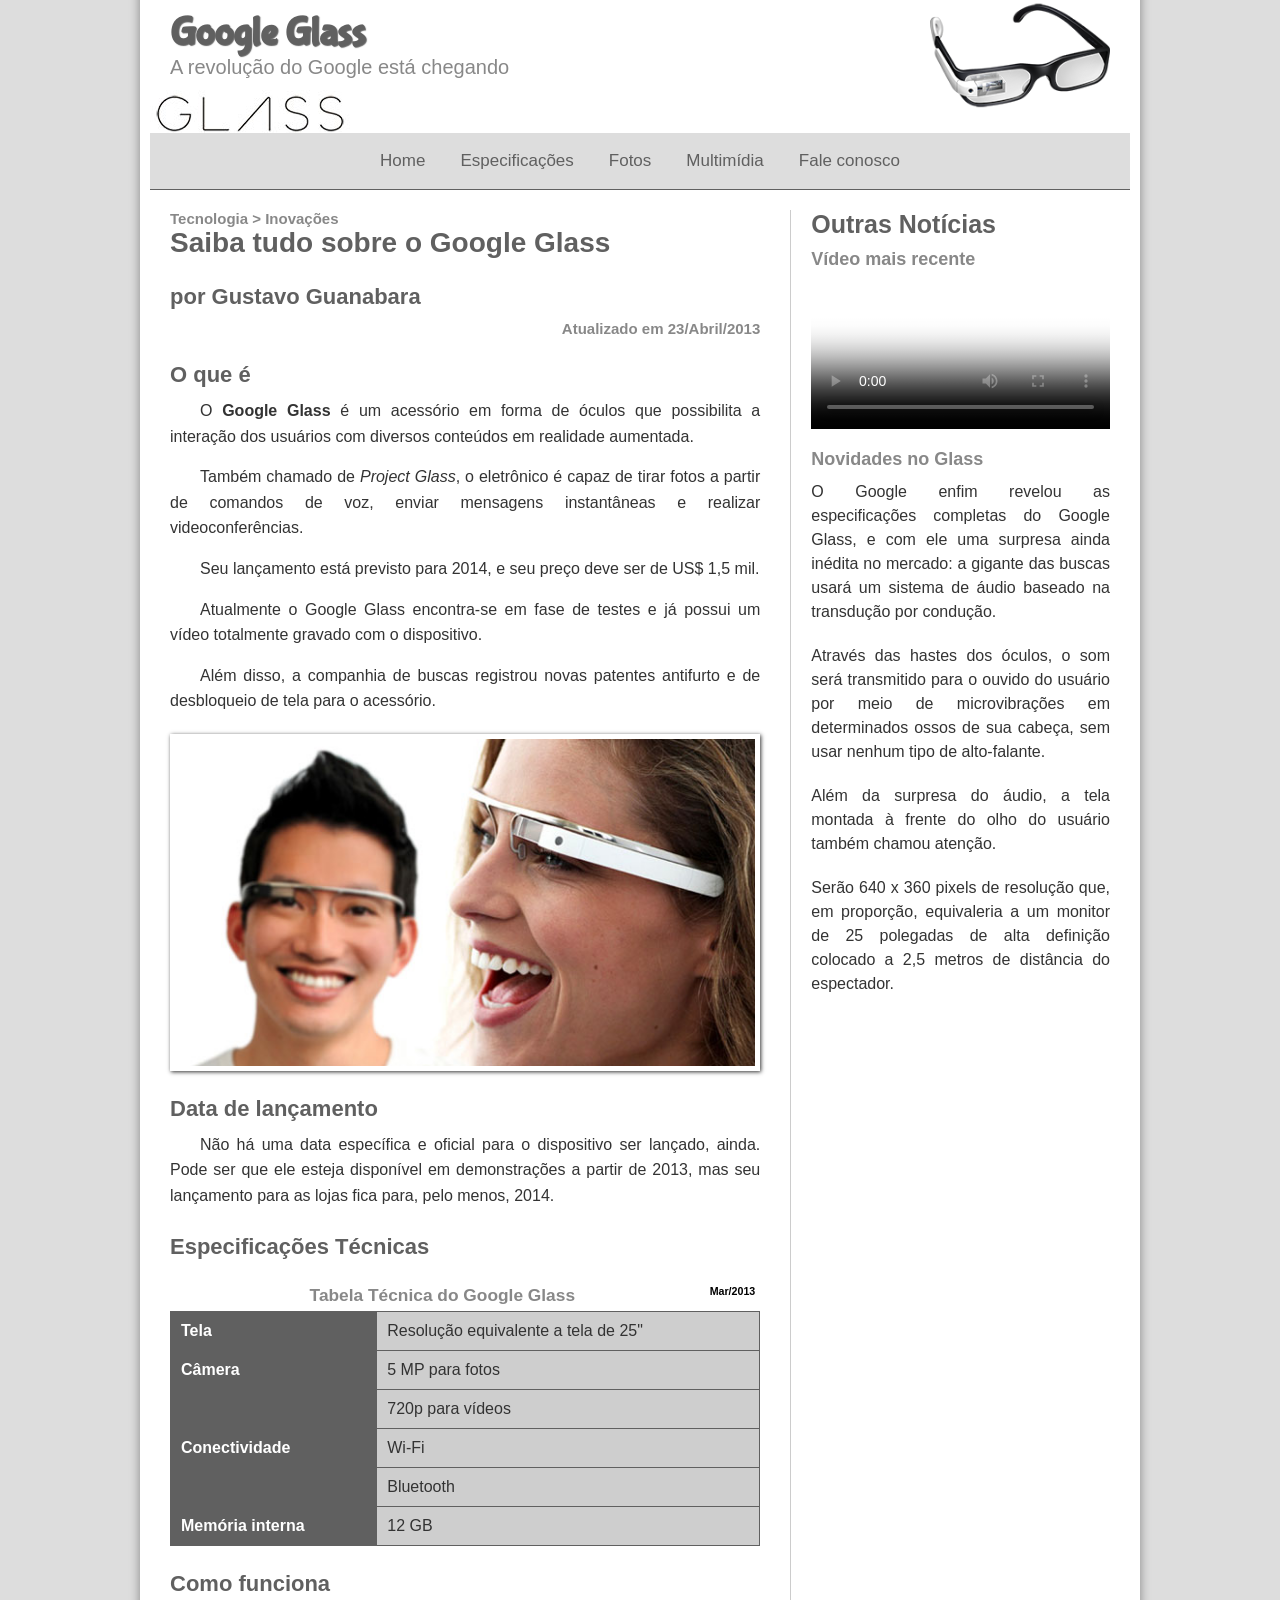
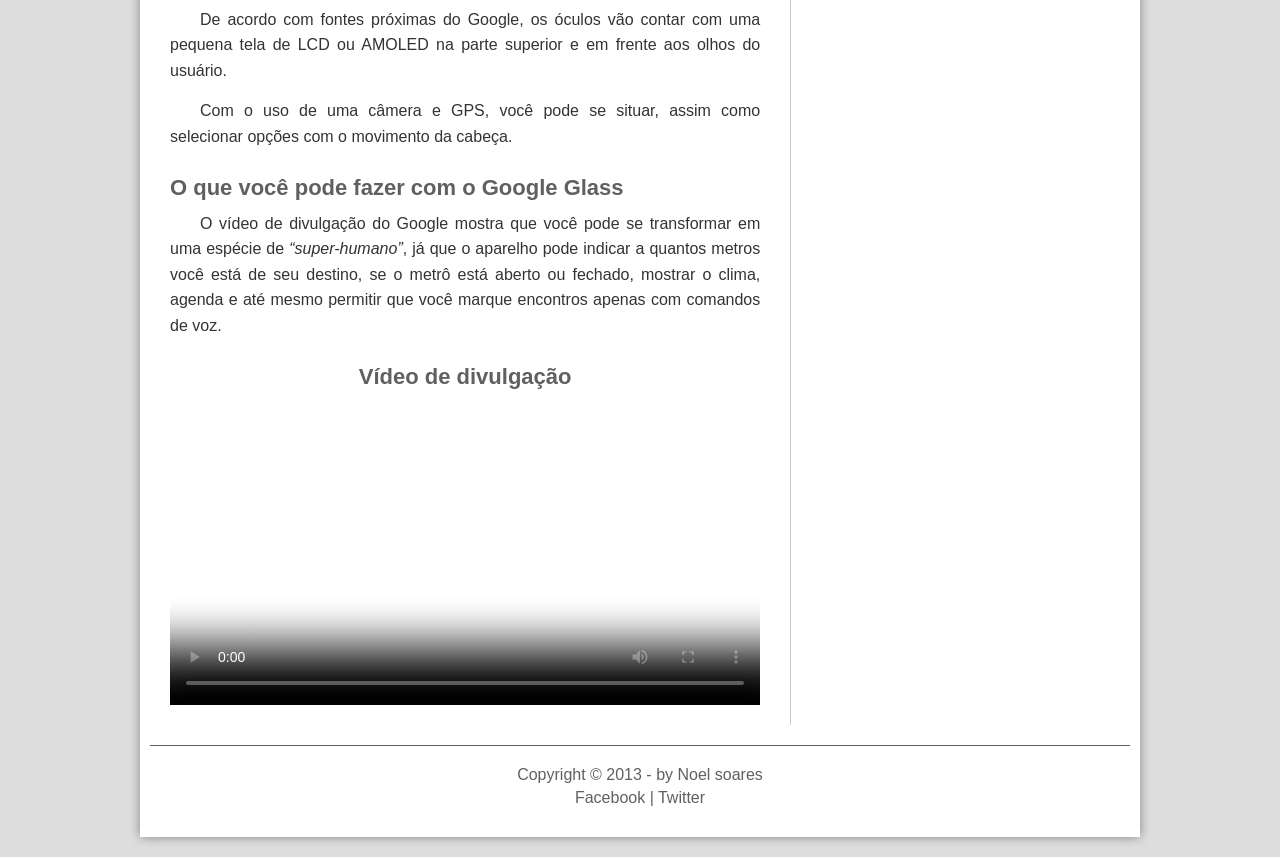
==== commit e1664c97: "especificaçoes" ====
--- a/index.html
+++ b/index.html
@@ -342,7 +342,7 @@
         <footer id="rodape">
 
             <p>
-                Copyright &copy; 2013 - by Gustavo Guanabara
+                Copyright &copy; 2013 - by Noel soares
             </p>
 
             <p>
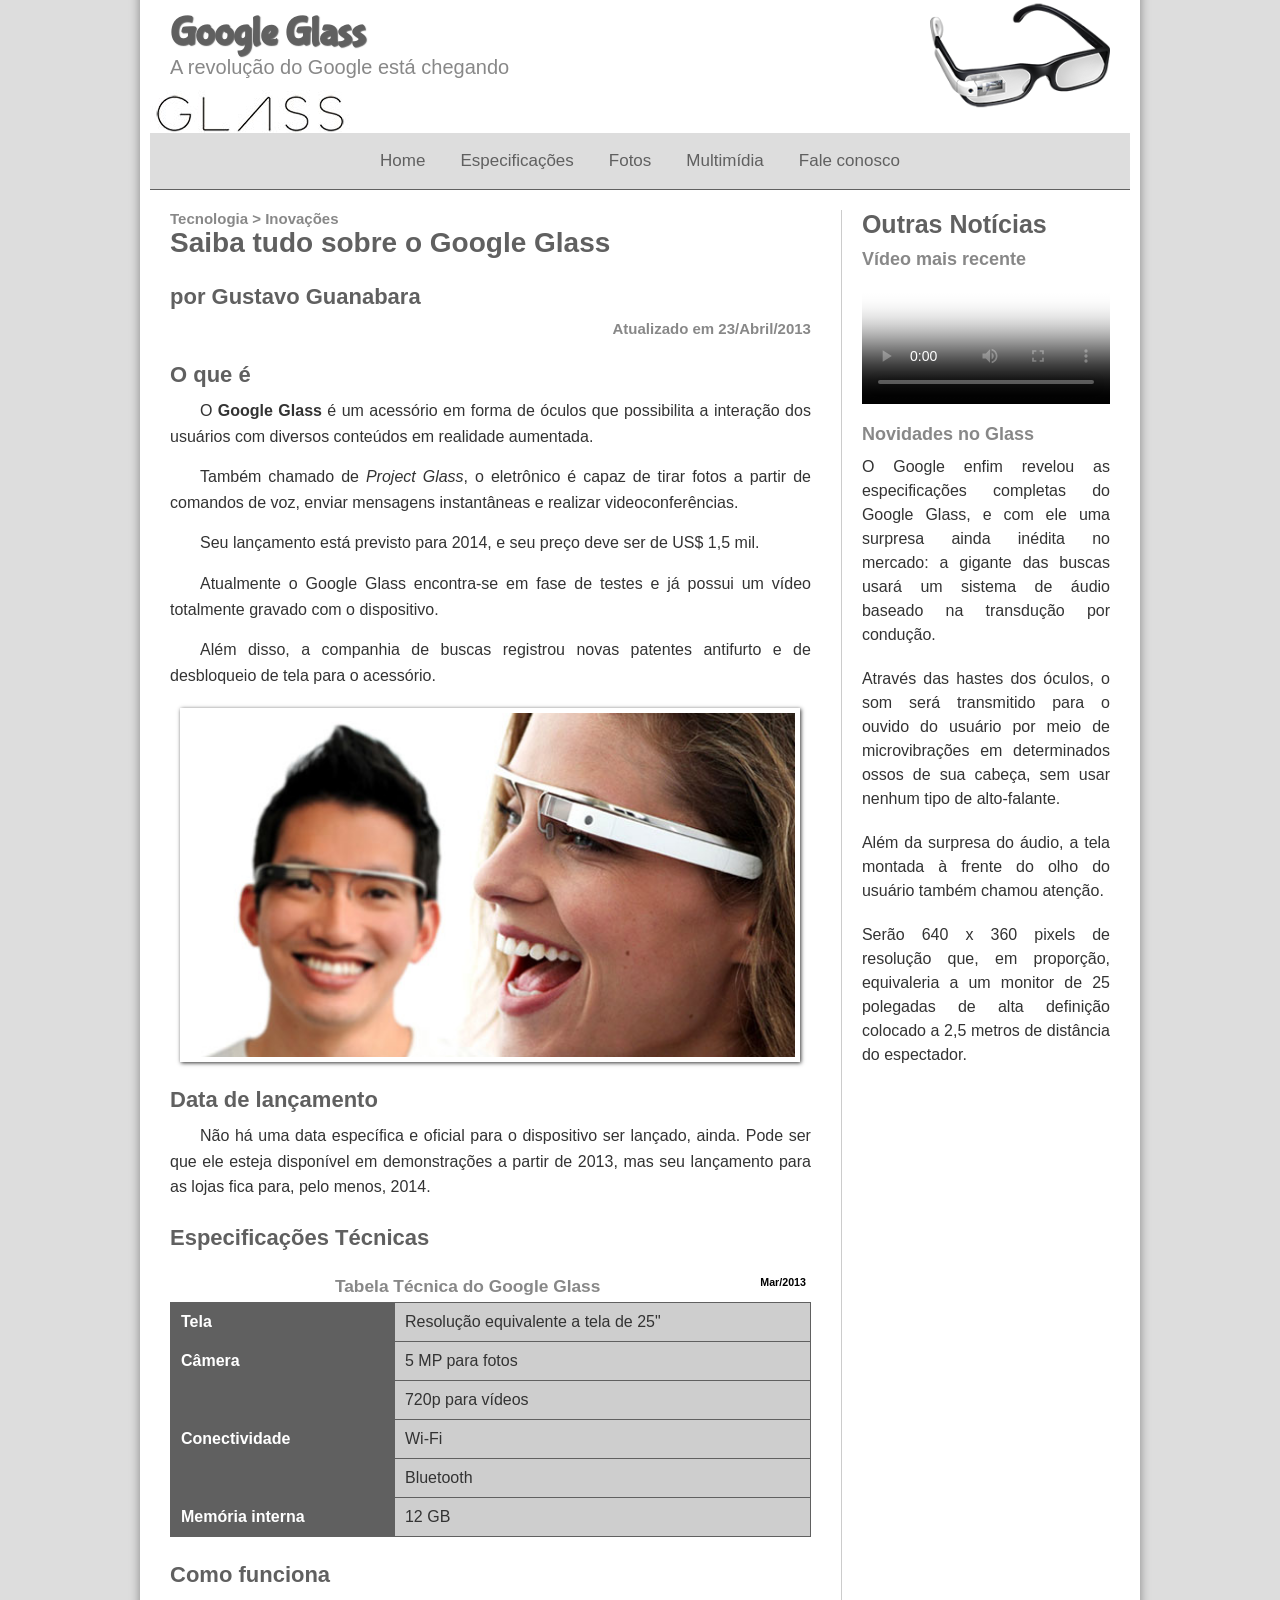
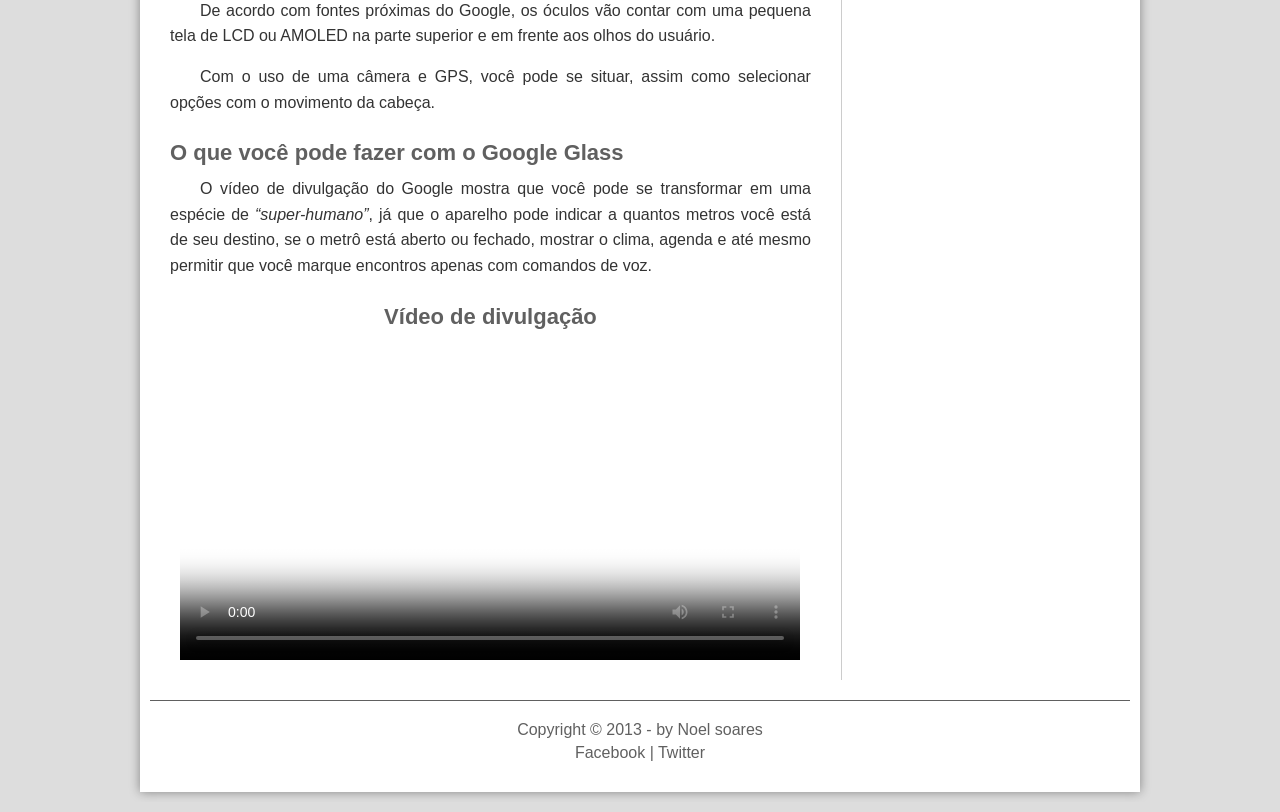
==== commit d05dc5a1: "style" ====
--- a/index.html
+++ b/index.html
@@ -9,6 +9,7 @@
     <title>Tudo sobre Google Glass</title>
 
     <link rel="stylesheet" href="style.css">
+    
 
 </head>
 <script>
--- a/style.css
+++ b/style.css
@@ -168,7 +168,8 @@
 ============================== */
 
 section#corpo {
-    width: 650px;
+    
+    width: 850px;
 }
 
 
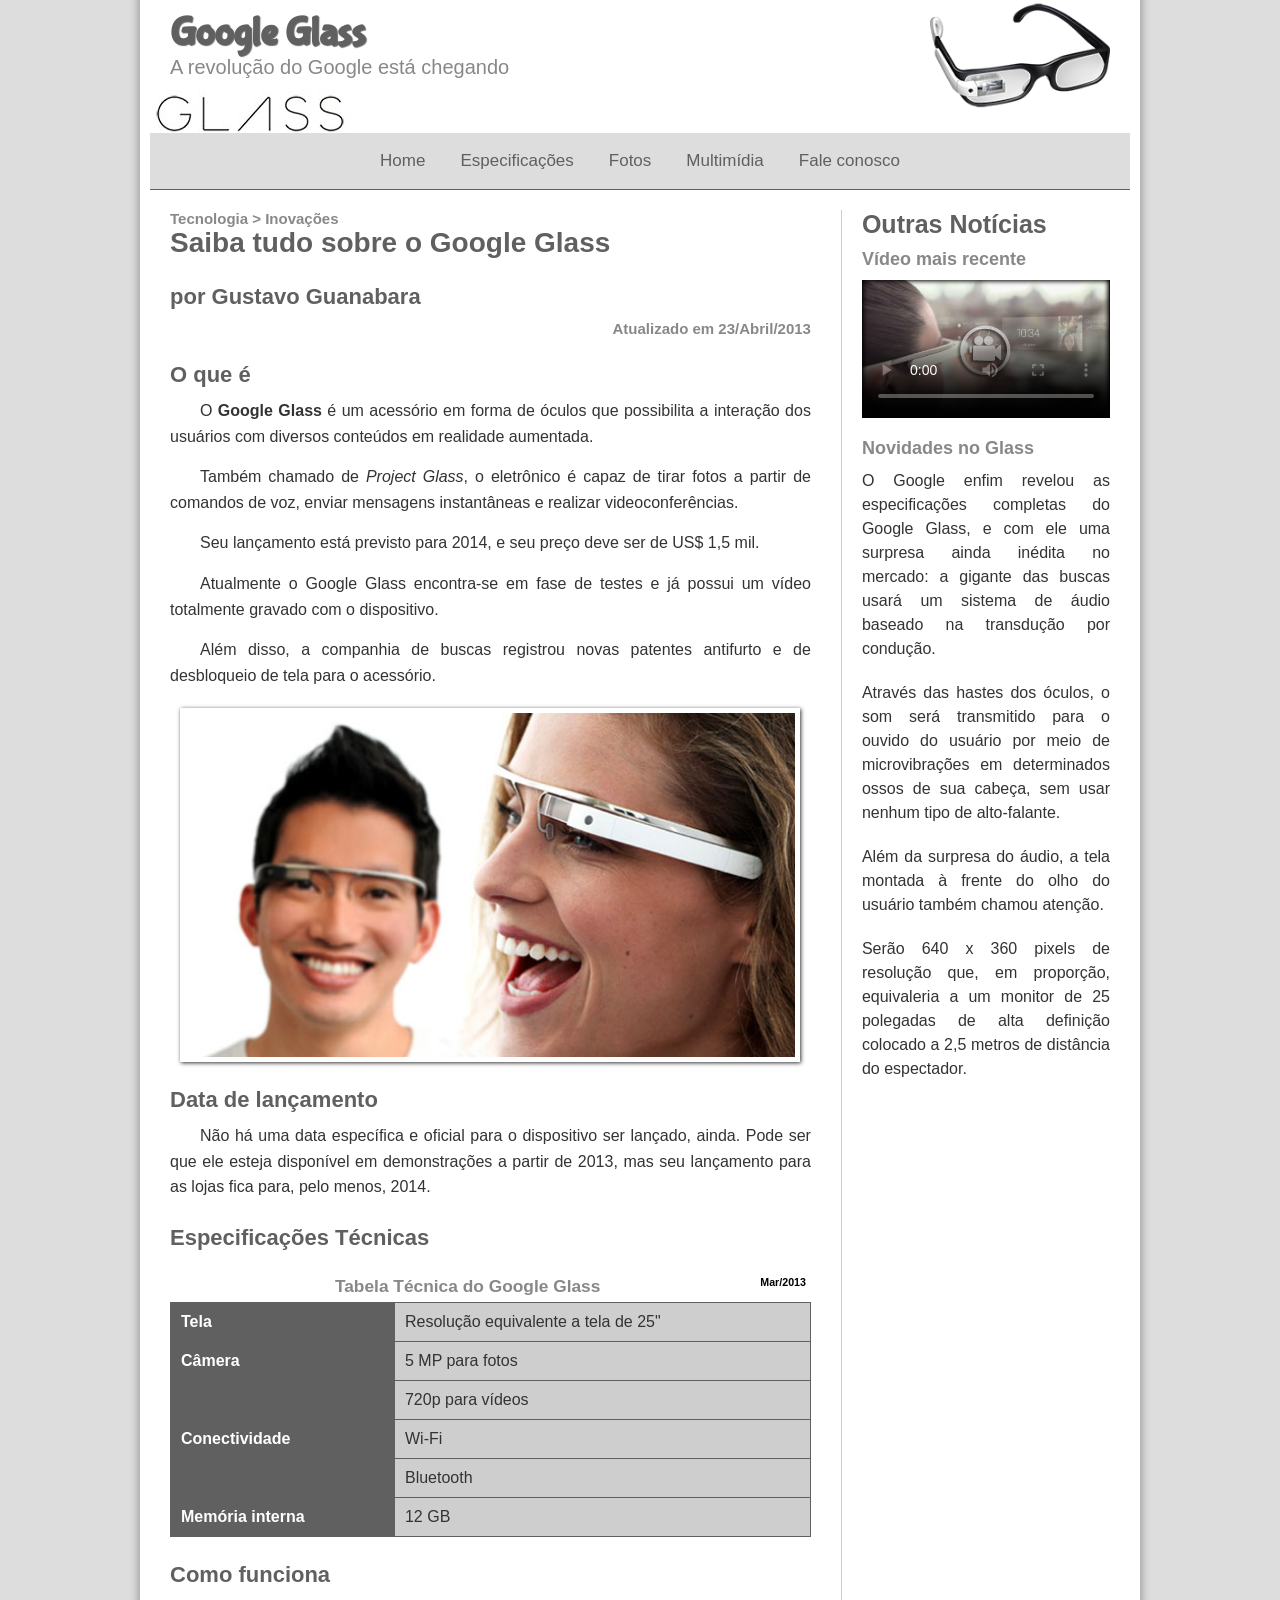
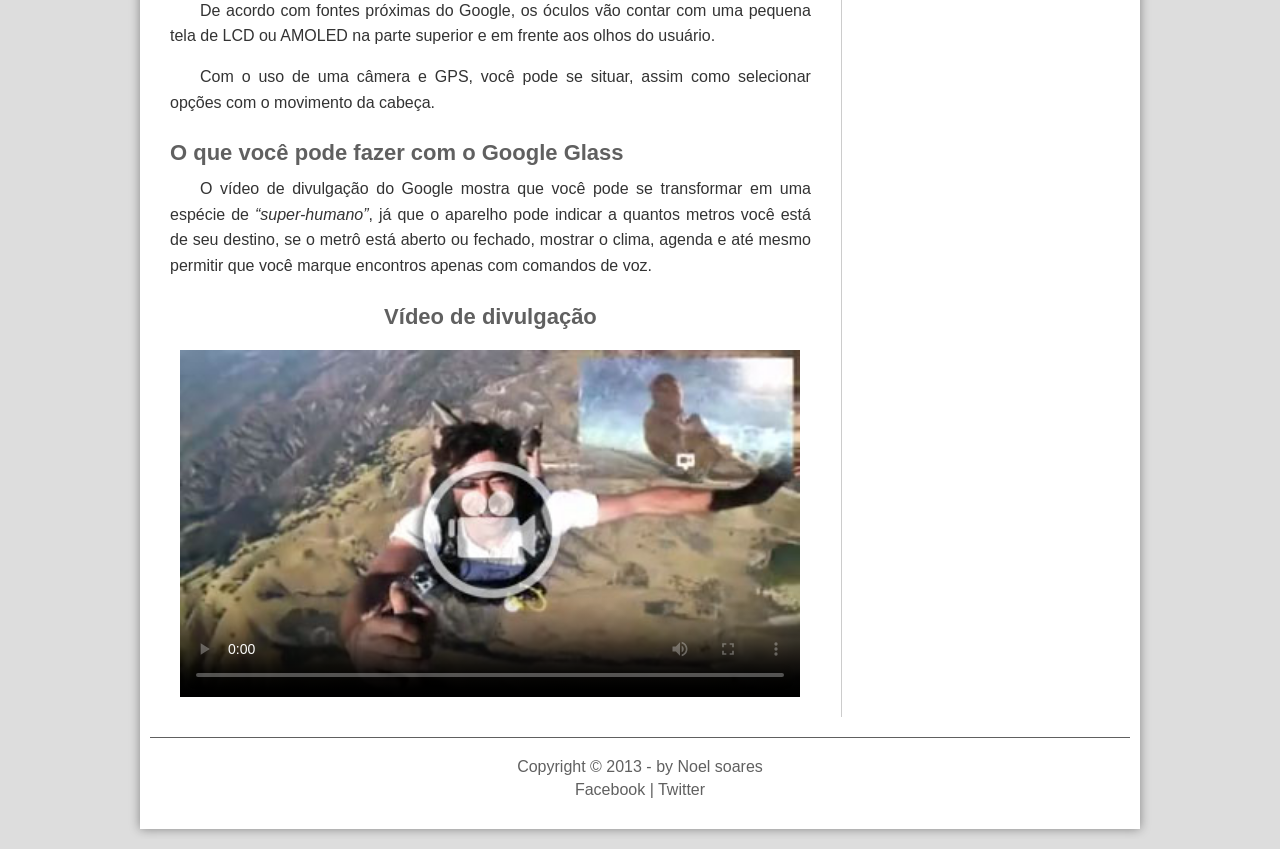
==== commit 12e9d30a: "multimidea" ====
--- a/index.html
+++ b/index.html
@@ -261,7 +261,7 @@
 
                         <h2>Vídeo de divulgação</h2>
 
-                        <video id="filme" controls poster="./_imagens/video-glass.jpg">
+                        <video id="filme" controls poster="./_imagens/video-mini02.jpg">
 
                             <source src="./_media/getting-started.mp4"
                                 type="video/mp4">
@@ -292,7 +292,7 @@
                 <!-- VÍDEO -->
                 <h2>Vídeo mais recente</h2>
                 
-                <video controls poster="./_imagens/">
+                <video controls poster="./_imagens/video-mini03.jpg">
 
                     <source src="./_media/one-day.mp4"
                         type="video/mp4">
--- a/style.css
+++ b/style.css
@@ -49,11 +49,12 @@
 ============================== */
 
 header#cabecalho {
+   
     position: relative;
     height: 200px;
     border-bottom: 1px solid #606060;
 
-    background: url('./_imagens/glass-logo-peq.jpg')
+    background: url('./_imagens/glass-logo-peq.jpg') 
         no-repeat 0px 100px;
 }
 
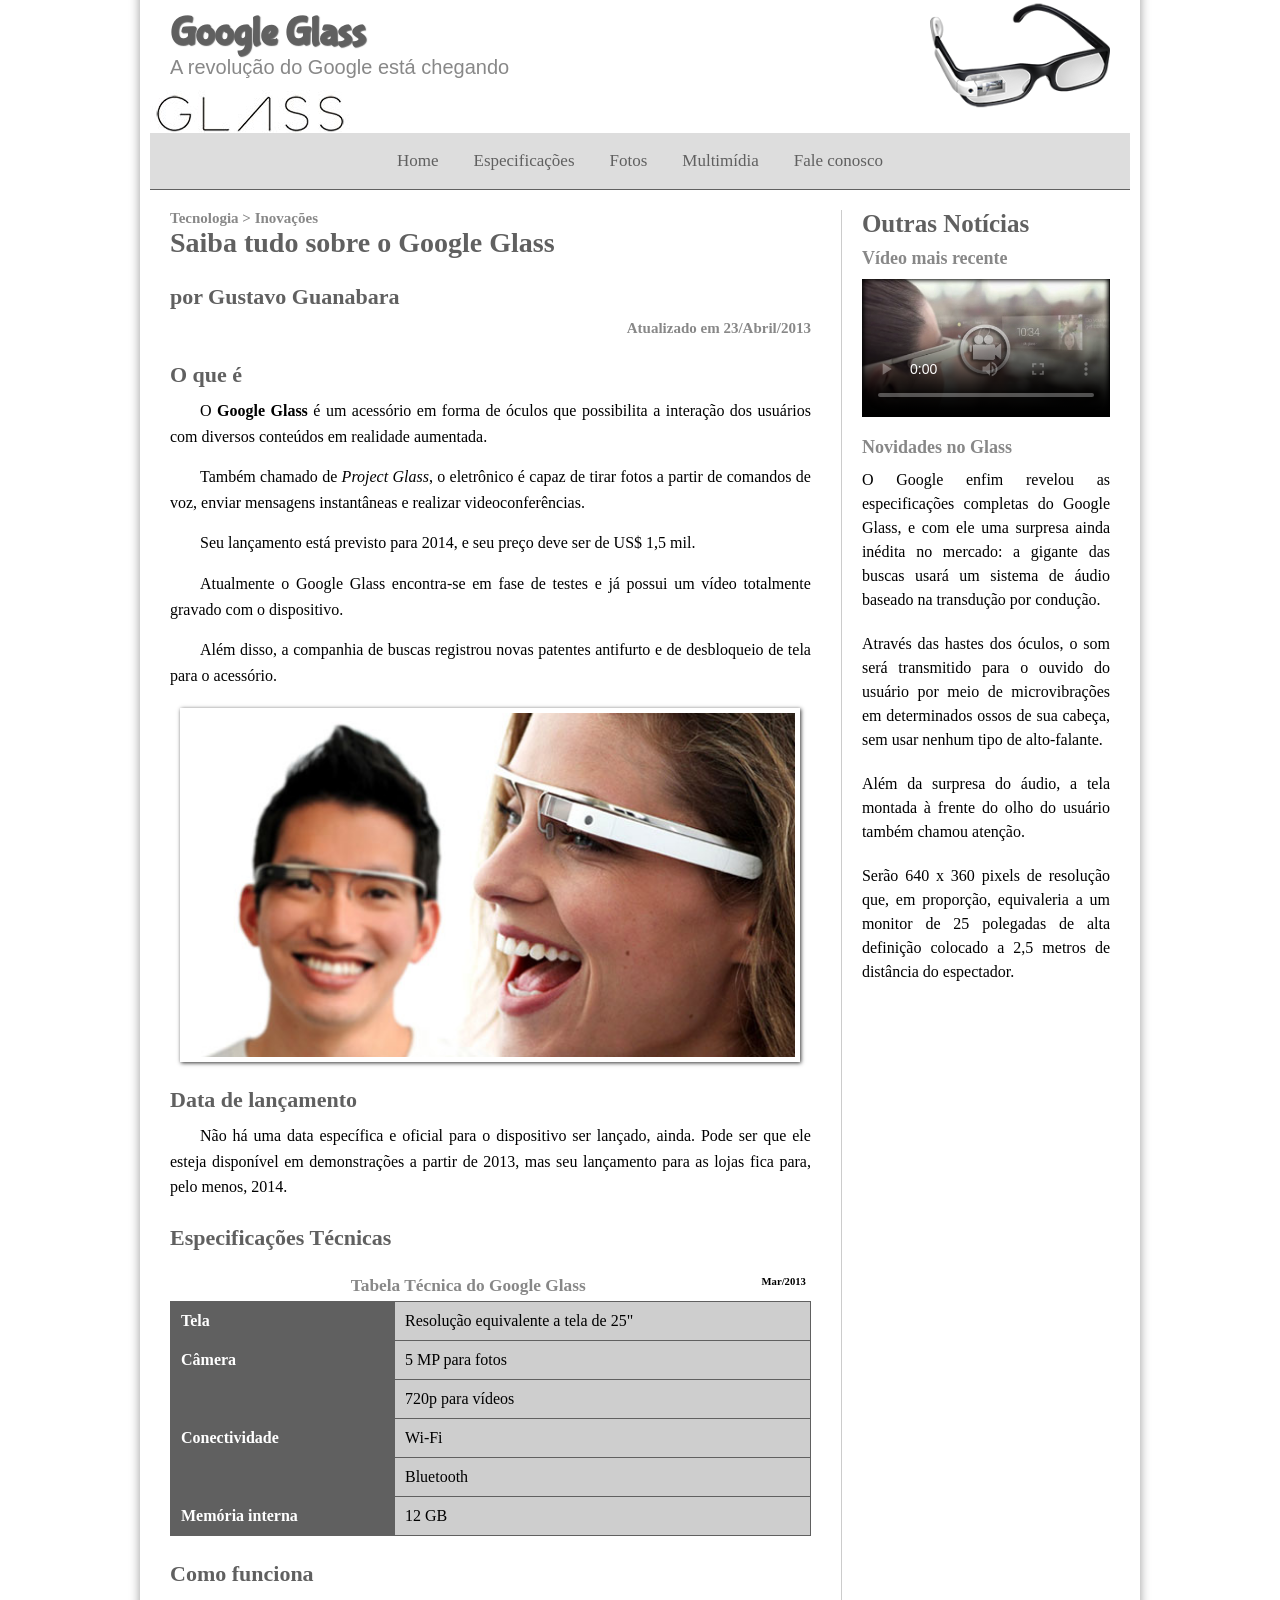
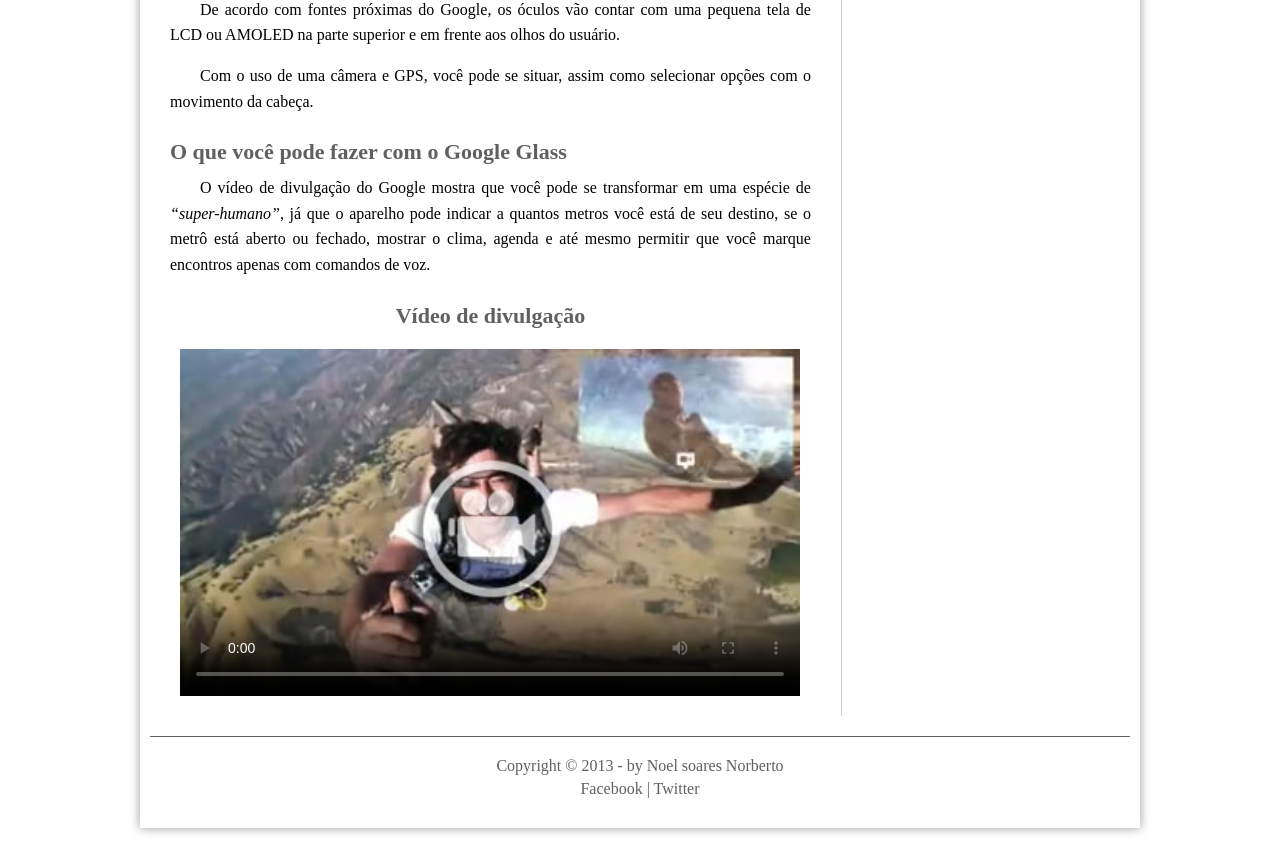
==== commit 85cc2005: "img" ====
--- a/index.html
+++ b/index.html
@@ -343,7 +343,7 @@
         <footer id="rodape">
 
             <p>
-                Copyright &copy; 2013 - by Noel soares
+                Copyright &copy; 2013 - by Noel soares Norberto
             </p>
 
             <p>
--- a/style.css
+++ b/style.css
@@ -23,7 +23,7 @@
 /* ==============================
    BODY
 ============================== */
-
+/*
 body {
     background-color: #dddddd;
     font-family: 'Titillium Web', Arial, sans-serif;
@@ -31,7 +31,6 @@
 }
 
 
-/* ==============================
    INTERFACE
 ============================== */
 
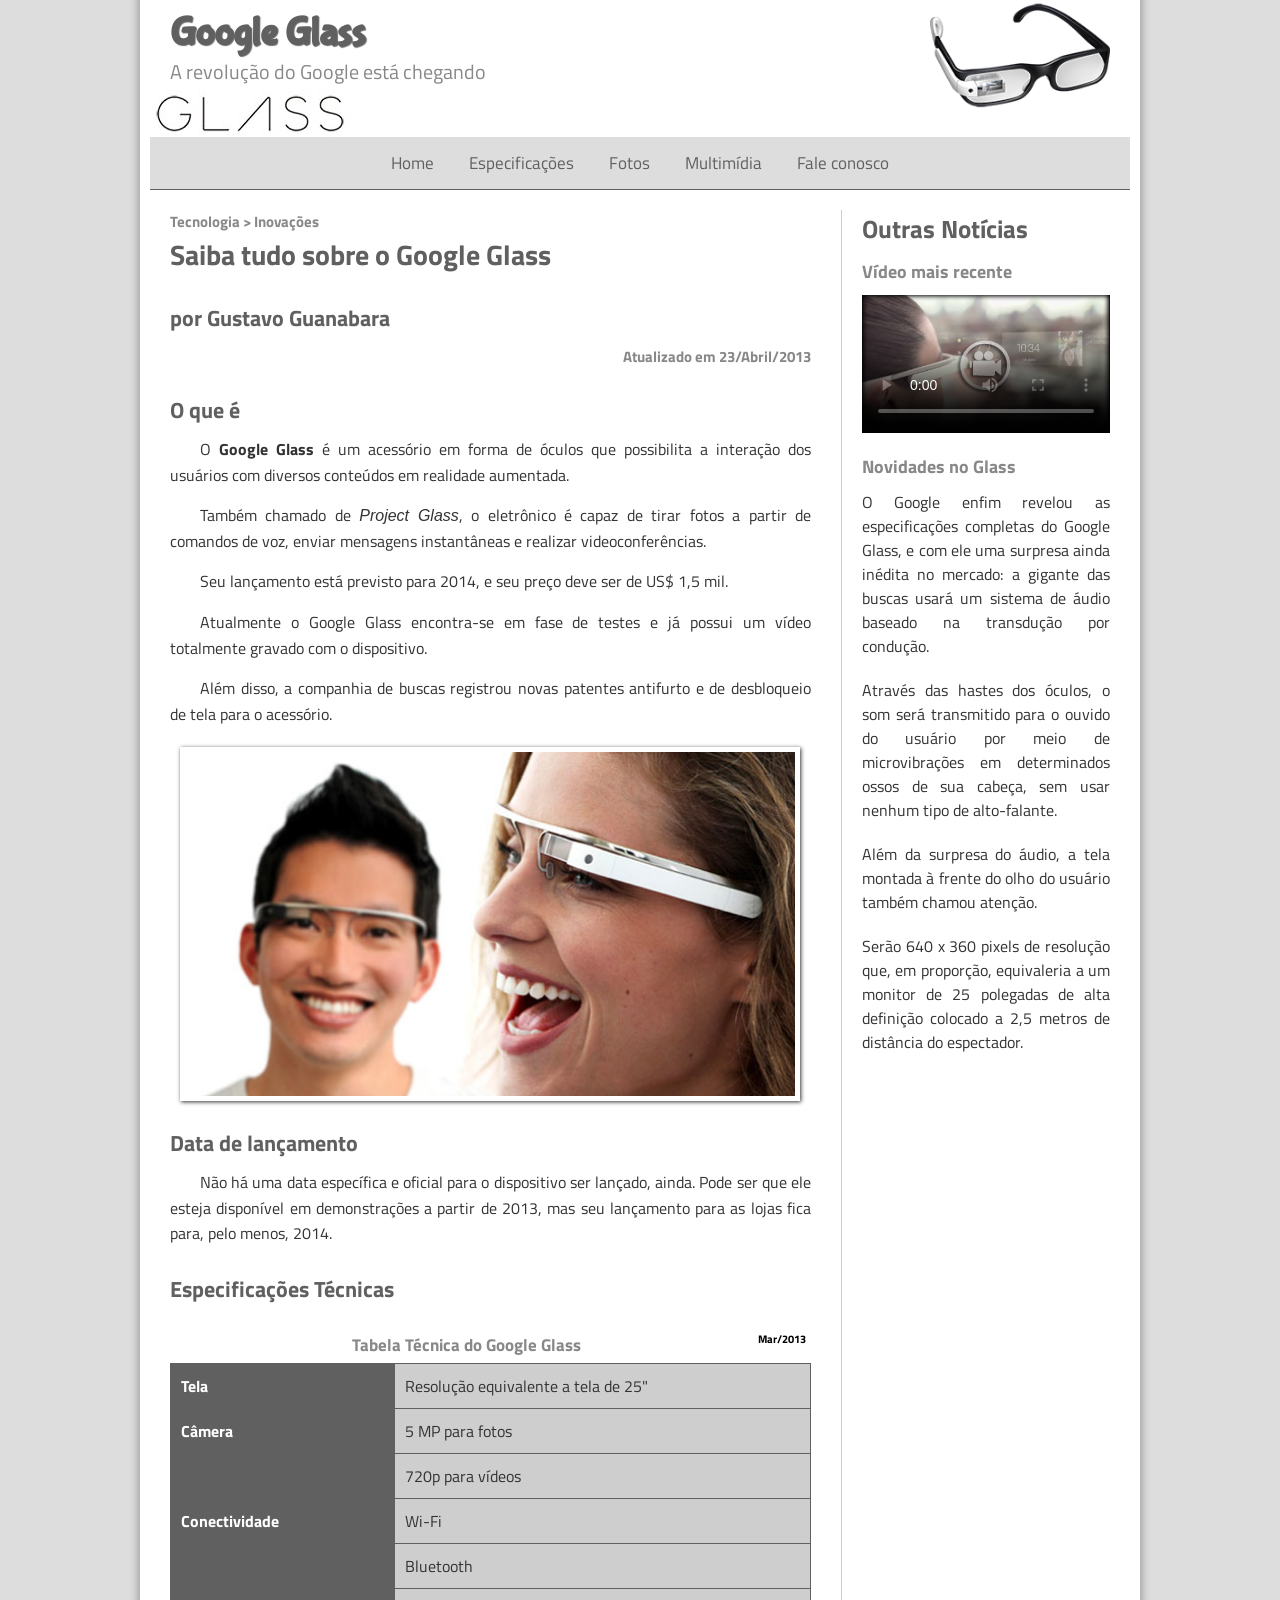
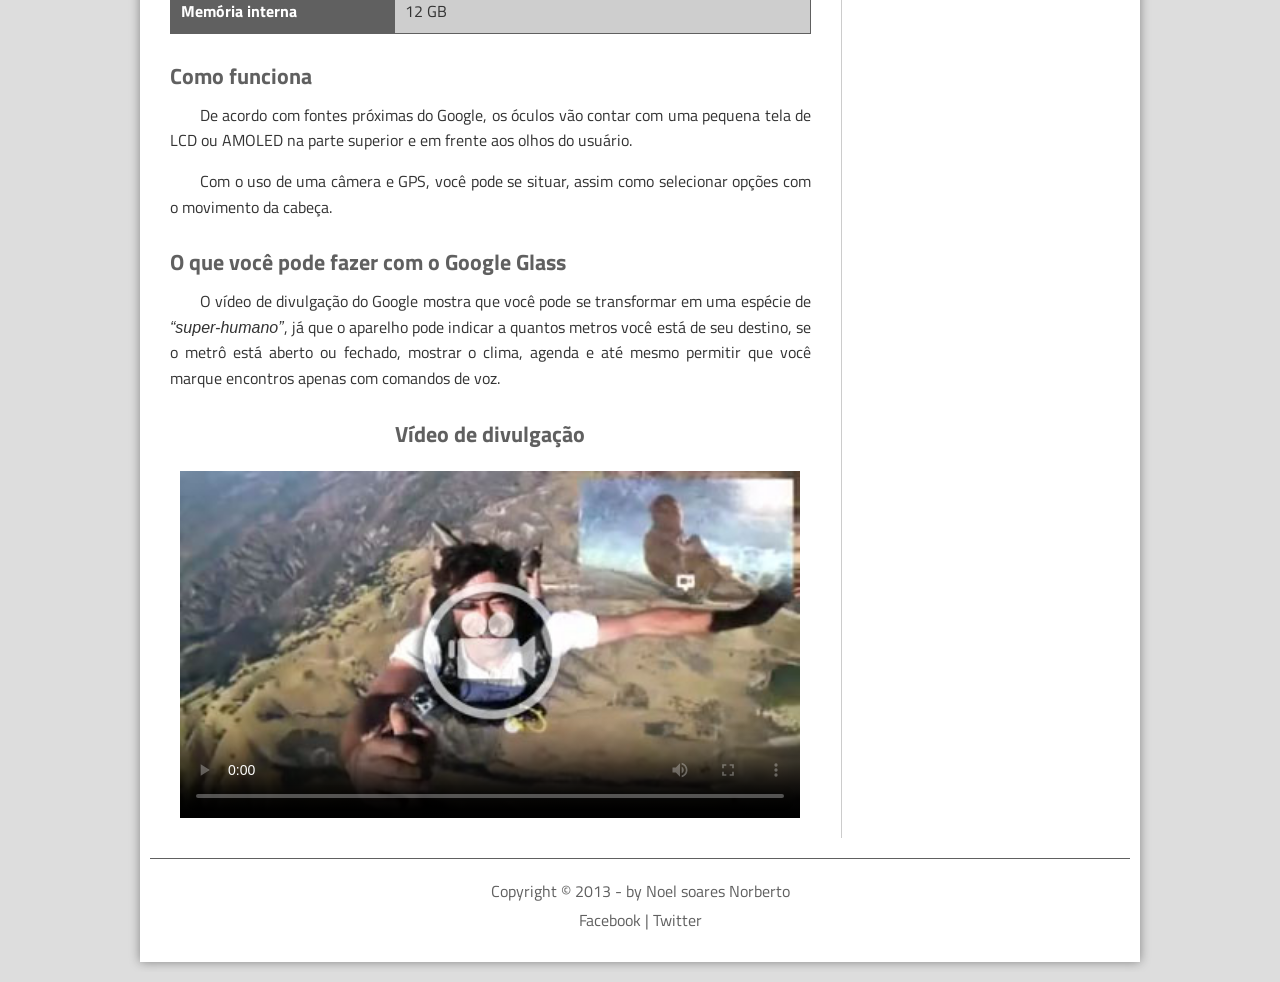
==== commit 7fdb6a6b: "Add files via upload" ====
--- a/index.html
+++ b/index.html
@@ -1,361 +1,361 @@
-<!DOCTYPE html>
-<html lang="pt-BR">
-
-<head>
-
-    <meta charset="UTF-8">
-    <meta name="viewport" content="width=device-width, initial-scale=1.0">
-
-    <title>Tudo sobre Google Glass</title>
-
-    <link rel="stylesheet" href="style.css">
-    
-
-</head>
-<script>
-    function mudaFoto (foto){
-        document.getElementById("icone").src=foto;
-    }
-
-</script>
-<body>
-
-    <div id="interface">
-
-        <!-- CABEÇALHO -->
-        <header id="cabecalho">
-
-            <hgroup>
-
-                <h1>Google Glass</h1>
-                <h2>A revolução do Google está chegando</h2>
-
-            </hgroup>
-
-            <img id="icone"
-                src="./_imagens/glass-oculos-preto-peq.png"
-                alt="Google Glass">
-
-            <!-- MENU PRINCIPAL -->
-            <nav id="menu">
-
-                <h1>Menu Principal</h1>
-<ul>
-    <li onmouseover="mudaFoto('_imagens/home.png')"
-        onmouseout="mudaFoto('_imagens/glass-oculos-preto-peq.png')">
-        <a href="index.html">Home</a>
-    </li>
-
-    <li onmouseover="mudaFoto('_imagens/especificacoes.png')"
-        onmouseout="mudaFoto('_imagens/glass-oculos-preto-peq.png')">
-        <a href="specs.html">Especificações</a>
-    </li>
-
-    <li onmouseover="mudaFoto('_imagens/fotos.png')"
-        onmouseout="mudaFoto('_imagens/glass-oculos-preto-peq.png')">
-        <a href="fotos.html">Fotos</a>
-    </li>
-
-    <li onmouseover="mudaFoto('_imagens/multimidia.png')"
-        onmouseout="mudaFoto('_imagens/glass-oculos-preto-peq.png')">
-        <a href="multimidia.html">Multimídia</a>
-    </li>
-
-    <li onmouseover="mudaFoto('_imagens/contato.png')"
-        onmouseout="mudaFoto('_imagens/glass-oculos-preto-peq.png')">
-        <a href="fale-conosco.html">Fale conosco</a>
-    </li>
-</ul>
-
-            </nav>
-
-        </header>
-
-
-        <!-- CONTEÚDO PRINCIPAL -->
-        <main id="principal">
-
-            <!-- CORPO -->
-            <section id="corpo">
-
-                <article id="noticia-principal">
-
-                    <!-- CABEÇALHO DO ARTIGO -->
-                    <header id="cabecalho-artigo">
-
-                        <hgroup>
-
-                            <h3>Tecnologia &gt; Inovações</h3>
-
-                            <h1>Saiba tudo sobre o Google Glass</h1>
-
-                            <h2>por Gustavo Guanabara</h2>
-
-                            <h3 class="direita">
-                                Atualizado em 23/Abril/2013
-                            </h3>
-
-                        </hgroup>
-
-                    </header>
-
-
-                    <!-- O QUE É -->
-                    <h2>O que é</h2>
-
-                    <p>
-                        O <strong>Google Glass</strong> é um acessório em forma
-                        de óculos que possibilita a interação dos usuários com
-                        diversos conteúdos em realidade aumentada.
-                    </p>
-
-                    <p>
-                        Também chamado de <em>Project Glass</em>, o eletrônico
-                        é capaz de tirar fotos a partir de comandos de voz,
-                        enviar mensagens instantâneas e realizar
-                        videoconferências.
-                    </p>
-
-                    <p>
-                        Seu lançamento está previsto para 2014, e seu preço
-                        deve ser de US$ 1,5 mil.
-                    </p>
-
-                    <p>
-                        Atualmente o Google Glass encontra-se em fase de
-                        testes e já possui um vídeo totalmente gravado com
-                        o dispositivo.
-                    </p>
-
-                    <p>
-                        Além disso, a companhia de buscas registrou novas
-                        patentes antifurto e de desbloqueio de tela para
-                        o acessório.
-                    </p>
-
-
-                    <!-- IMAGEM -->
-                    <figure class="foto-legenda">
-
-                        <img src="./_imagens/glass-quadro-homem-mulher.jpg"
-                            alt="Google Glass">
-
-                        <figcaption>
-
-                            <h3>Google Glass</h3>
-
-                            <p>
-                                Tecnologia de realidade aumentada.
-                            </p>
-
-                        </figcaption>
-
-                    </figure>
-
-
-                    <!-- DATA DE LANÇAMENTO -->
-                    <h2>Data de lançamento</h2>
-
-                    <p>
-                        Não há uma data específica e oficial para o
-                        dispositivo ser lançado, ainda. Pode ser que ele
-                        esteja disponível em demonstrações a partir de 2013,
-                        mas seu lançamento para as lojas fica para,
-                        pelo menos, 2014.
-                    </p>
-
-
-                    <!-- ESPECIFICAÇÕES -->
-                    <h2>Especificações Técnicas</h2>
-
-                    <table id="tabelaspec">
-
-                        <caption>
-                            Tabela Técnica do Google Glass
-                            <span>Mar/2013</span>
-                        </caption>
-
-                        <tr>
-                            <td class="ce">Tela</td>
-                            <td class="cd">
-                                Resolução equivalente a tela de 25"
-                            </td>
-                        </tr>
-
-                        <tr>
-                            <td class="ce" rowspan="2">Câmera</td>
-                            <td class="cd">
-                                5 MP para fotos
-                            </td>
-                        </tr>
-
-                        <tr>
-                            <td class="cd">
-                                720p para vídeos
-                            </td>
-                        </tr>
-
-                        <tr>
-                            <td class="ce" rowspan="2">
-                                Conectividade
-                            </td>
-
-                            <td class="cd">
-                                Wi-Fi
-                            </td>
-                        </tr>
-
-                        <tr>
-                            <td class="cd">
-                                Bluetooth
-                            </td>
-                        </tr>
-
-                        <tr>
-                            <td class="ce">
-                                Memória interna
-                            </td>
-
-                            <td class="cd">
-                                12 GB
-                            </td>
-                        </tr>
-
-                    </table>
-
-
-                    <!-- COMO FUNCIONA -->
-                    <h2>Como funciona</h2>
-
-                    <p>
-                        De acordo com fontes próximas do Google, os óculos
-                        vão contar com uma pequena tela de LCD ou AMOLED na
-                        parte superior e em frente aos olhos do usuário.
-                    </p>
-
-                    <p>
-                        Com o uso de uma câmera e GPS, você pode se situar,
-                        assim como selecionar opções com o movimento da
-                        cabeça.
-                    </p>
-
-
-                    <!-- RECURSOS -->
-                    <h2>
-                        O que você pode fazer com o Google Glass
-                    </h2>
-
-                    <p>
-                        O vídeo de divulgação do Google mostra que você pode
-                        se transformar em uma espécie de
-                        <em>“super-humano”</em>, já que o aparelho pode
-                        indicar a quantos metros você está de seu destino,
-                        se o metrô está aberto ou fechado, mostrar o clima,
-                        agenda e até mesmo permitir que você marque encontros
-                        apenas com comandos de voz.
-                    </p>
-
-
-                    <!-- VÍDEO -->
-                    <div id="tv">
-
-                        <h2>Vídeo de divulgação</h2>
-
-                        <video id="filme" controls poster="./_imagens/video-mini02.jpg">
-
-                            <source src="./_media/getting-started.mp4"
-                                type="video/mp4">
-
-                            <source src="./_media/getting-started.webm"
-                                type="video/webm">
-
-                            <source src="./_media/getting-started.ogv"
-                                type="video/ogg">
-
-                            Seu navegador não suporta vídeos HTML5.
-
-                        </video>
-
-                    </div>
-
-                </article>
-
-            </section>
-
-
-            <!-- LATERAL -->
-            <aside id="lateral">
-
-                <h1>Outras Notícias</h1>
-
-
-                <!-- VÍDEO -->
-                <h2>Vídeo mais recente</h2>
-                
-                <video controls poster="./_imagens/video-mini03.jpg">
-
-                    <source src="./_media/one-day.mp4"
-                        type="video/mp4">
-
-                    <source src="./_media/one-day.webm"
-                        type="video/webm">
-
-                    Seu navegador não suporta vídeos HTML5.
-
-                </video>
-
-
-                <!-- NOTÍCIA -->
-                <h2>Novidades no Glass</h2>
-
-                <p>
-                    O Google enfim revelou as especificações completas do
-                    Google Glass, e com ele uma surpresa ainda inédita no
-                    mercado: a gigante das buscas usará um sistema de áudio
-                    baseado na transdução por condução.
-                </p>
-
-                <p>
-                    Através das hastes dos óculos, o som será transmitido
-                    para o ouvido do usuário por meio de microvibrações em
-                    determinados ossos de sua cabeça, sem usar nenhum tipo
-                    de alto-falante.
-                </p>
-
-                <p>
-                    Além da surpresa do áudio, a tela montada à frente do
-                    olho do usuário também chamou atenção.
-                </p>
-
-                <p>
-                    Serão 640 x 360 pixels de resolução que, em proporção,
-                    equivaleria a um monitor de 25 polegadas de alta
-                    definição colocado a 2,5 metros de distância do
-                    espectador.
-                </p>
-
-            </aside>
-
-        </main>
-
-
-        <!-- RODAPÉ -->
-        <footer id="rodape">
-
-            <p>
-                Copyright &copy; 2013 - by Noel soares Norberto
-            </p>
-
-            <p>
-                <a href="#">Facebook</a> |
-                <a href="#">Twitter</a>
-            </p>
-
-        </footer>
-
-    </div>
-
-</body>
-
-</html>
-
+<!DOCTYPE html>
+<html lang="pt-BR">
+
+<head>
+
+    <meta charset="UTF-8">
+    <meta name="viewport" content="width=device-width, initial-scale=1.0">
+
+    <title>Tudo sobre Google Glass</title>
+
+    <link rel="stylesheet" href="style.css">
+    
+
+</head>
+<script>
+    function mudaFoto (foto){
+        document.getElementById("icone").src=foto;
+    }
+
+</script>
+<body>
+
+    <div id="interface">
+
+        <!-- CABEÇALHO -->
+        <header id="cabecalho">
+
+            <hgroup>
+
+                <h1>Google Glass</h1>
+                <h2>A revolução do Google está chegando</h2>
+
+            </hgroup>
+
+            <img id="icone"
+                src="./_imagens/glass-oculos-preto-peq.png"
+                alt="Google Glass">
+
+            <!-- MENU PRINCIPAL -->
+            <nav id="menu">
+
+                <h1>Menu Principal</h1>
+<ul>
+    <li onmouseover="mudaFoto('_imagens/home.png')"
+        onmouseout="mudaFoto('_imagens/glass-oculos-preto-peq.png')">
+        <a href="index.html">Home</a>
+    </li>
+
+    <li onmouseover="mudaFoto('_imagens/especificacoes.png')"
+        onmouseout="mudaFoto('_imagens/glass-oculos-preto-peq.png')">
+        <a href="specs.html">Especificações</a>
+    </li>
+
+    <li onmouseover="mudaFoto('_imagens/fotos.png')"
+        onmouseout="mudaFoto('_imagens/glass-oculos-preto-peq.png')">
+        <a href="fotos.html">Fotos</a>
+    </li>
+
+    <li onmouseover="mudaFoto('_imagens/multimidia.png')"
+        onmouseout="mudaFoto('_imagens/glass-oculos-preto-peq.png')">
+        <a href="multimidia.html">Multimídia</a>
+    </li>
+
+    <li onmouseover="mudaFoto('_imagens/contato.png')"
+        onmouseout="mudaFoto('_imagens/glass-oculos-preto-peq.png')">
+        <a href="fale-conosco.html">Fale conosco</a>
+    </li>
+</ul>
+
+            </nav>
+
+        </header>
+
+
+        <!-- CONTEÚDO PRINCIPAL -->
+        <main id="principal">
+
+            <!-- CORPO -->
+            <section id="corpo">
+
+                <article id="noticia-principal">
+
+                    <!-- CABEÇALHO DO ARTIGO -->
+                    <header id="cabecalho-artigo">
+
+                        <hgroup>
+
+                            <h3>Tecnologia &gt; Inovações</h3>
+
+                            <h1>Saiba tudo sobre o Google Glass</h1>
+
+                            <h2>por Gustavo Guanabara</h2>
+
+                            <h3 class="direita">
+                                Atualizado em 23/Abril/2013
+                            </h3>
+
+                        </hgroup>
+
+                    </header>
+
+
+                    <!-- O QUE É -->
+                    <h2>O que é</h2>
+
+                    <p>
+                        O <strong>Google Glass</strong> é um acessório em forma
+                        de óculos que possibilita a interação dos usuários com
+                        diversos conteúdos em realidade aumentada.
+                    </p>
+
+                    <p>
+                        Também chamado de <em>Project Glass</em>, o eletrônico
+                        é capaz de tirar fotos a partir de comandos de voz,
+                        enviar mensagens instantâneas e realizar
+                        videoconferências.
+                    </p>
+
+                    <p>
+                        Seu lançamento está previsto para 2014, e seu preço
+                        deve ser de US$ 1,5 mil.
+                    </p>
+
+                    <p>
+                        Atualmente o Google Glass encontra-se em fase de
+                        testes e já possui um vídeo totalmente gravado com
+                        o dispositivo.
+                    </p>
+
+                    <p>
+                        Além disso, a companhia de buscas registrou novas
+                        patentes antifurto e de desbloqueio de tela para
+                        o acessório.
+                    </p>
+
+
+                    <!-- IMAGEM -->
+                    <figure class="foto-legenda">
+
+                        <img src="./_imagens/glass-quadro-homem-mulher.jpg"
+                            alt="Google Glass">
+
+                        <figcaption>
+
+                            <h3>Google Glass</h3>
+
+                            <p>
+                                Tecnologia de realidade aumentada.
+                            </p>
+
+                        </figcaption>
+
+                    </figure>
+
+
+                    <!-- DATA DE LANÇAMENTO -->
+                    <h2>Data de lançamento</h2>
+
+                    <p>
+                        Não há uma data específica e oficial para o
+                        dispositivo ser lançado, ainda. Pode ser que ele
+                        esteja disponível em demonstrações a partir de 2013,
+                        mas seu lançamento para as lojas fica para,
+                        pelo menos, 2014.
+                    </p>
+
+
+                    <!-- ESPECIFICAÇÕES -->
+                    <h2>Especificações Técnicas</h2>
+
+                    <table id="tabelaspec">
+
+                        <caption>
+                            Tabela Técnica do Google Glass
+                            <span>Mar/2013</span>
+                        </caption>
+
+                        <tr>
+                            <td class="ce">Tela</td>
+                            <td class="cd">
+                                Resolução equivalente a tela de 25"
+                            </td>
+                        </tr>
+
+                        <tr>
+                            <td class="ce" rowspan="2">Câmera</td>
+                            <td class="cd">
+                                5 MP para fotos
+                            </td>
+                        </tr>
+
+                        <tr>
+                            <td class="cd">
+                                720p para vídeos
+                            </td>
+                        </tr>
+
+                        <tr>
+                            <td class="ce" rowspan="2">
+                                Conectividade
+                            </td>
+
+                            <td class="cd">
+                                Wi-Fi
+                            </td>
+                        </tr>
+
+                        <tr>
+                            <td class="cd">
+                                Bluetooth
+                            </td>
+                        </tr>
+
+                        <tr>
+                            <td class="ce">
+                                Memória interna
+                            </td>
+
+                            <td class="cd">
+                                12 GB
+                            </td>
+                        </tr>
+
+                    </table>
+
+
+                    <!-- COMO FUNCIONA -->
+                    <h2>Como funciona</h2>
+
+                    <p>
+                        De acordo com fontes próximas do Google, os óculos
+                        vão contar com uma pequena tela de LCD ou AMOLED na
+                        parte superior e em frente aos olhos do usuário.
+                    </p>
+
+                    <p>
+                        Com o uso de uma câmera e GPS, você pode se situar,
+                        assim como selecionar opções com o movimento da
+                        cabeça.
+                    </p>
+
+
+                    <!-- RECURSOS -->
+                    <h2>
+                        O que você pode fazer com o Google Glass
+                    </h2>
+
+                    <p>
+                        O vídeo de divulgação do Google mostra que você pode
+                        se transformar em uma espécie de
+                        <em>“super-humano”</em>, já que o aparelho pode
+                        indicar a quantos metros você está de seu destino,
+                        se o metrô está aberto ou fechado, mostrar o clima,
+                        agenda e até mesmo permitir que você marque encontros
+                        apenas com comandos de voz.
+                    </p>
+
+
+                    <!-- VÍDEO -->
+                    <div id="tv">
+
+                        <h2>Vídeo de divulgação</h2>
+
+                        <video id="filme" controls poster="./_imagens/video-mini02.jpg">
+
+                            <source src="./_media/getting-started.mp4"
+                                type="video/mp4">
+
+                            <source src="./_media/getting-started.webm"
+                                type="video/webm">
+
+                            <source src="./_media/getting-started.ogv"
+                                type="video/ogg">
+
+                            Seu navegador não suporta vídeos HTML5.
+
+                        </video>
+
+                    </div>
+
+                </article>
+
+            </section>
+
+
+            <!-- LATERAL -->
+            <aside id="lateral">
+
+                <h1>Outras Notícias</h1>
+
+
+                <!-- VÍDEO -->
+                <h2>Vídeo mais recente</h2>
+                
+                <video controls poster="./_imagens/video-mini03.jpg">
+
+                    <source src="./_media/one-day.mp4"
+                        type="video/mp4">
+
+                    <source src="./_media/one-day.webm"
+                        type="video/webm">
+
+                    Seu navegador não suporta vídeos HTML5.
+
+                </video>
+
+
+                <!-- NOTÍCIA -->
+                <h2>Novidades no Glass</h2>
+
+                <p>
+                    O Google enfim revelou as especificações completas do
+                    Google Glass, e com ele uma surpresa ainda inédita no
+                    mercado: a gigante das buscas usará um sistema de áudio
+                    baseado na transdução por condução.
+                </p>
+
+                <p>
+                    Através das hastes dos óculos, o som será transmitido
+                    para o ouvido do usuário por meio de microvibrações em
+                    determinados ossos de sua cabeça, sem usar nenhum tipo
+                    de alto-falante.
+                </p>
+
+                <p>
+                    Além da surpresa do áudio, a tela montada à frente do
+                    olho do usuário também chamou atenção.
+                </p>
+
+                <p>
+                    Serão 640 x 360 pixels de resolução que, em proporção,
+                    equivaleria a um monitor de 25 polegadas de alta
+                    definição colocado a 2,5 metros de distância do
+                    espectador.
+                </p>
+
+            </aside>
+
+        </main>
+
+
+        <!-- RODAPÉ -->
+        <footer id="rodape">
+
+            <p>
+                Copyright &copy; 2013 - by Noel soares Norberto
+            </p>
+
+            <p>
+                <a href="#">Facebook</a> |
+                <a href="#">Twitter</a>
+            </p>
+
+        </footer>
+
+    </div>
+
+</body>
+
+</html>
+
--- a/style.css
+++ b/style.css
@@ -1,575 +1,570 @@
-
-@charset "UTF-8";
-
-@font-face {
-    font-family: 'FonteLogo';
-    src: url('./_fonts/bubblegum-sans-regular.otf');
-}
-
-@import url('https://fonts.googleapis.com/css2?family=Titillium+Web:wght@300;400;600;700&display=swap');
-
-
-/* ==============================
-   RESET
-============================== */
-
-* {
-    margin: 0;
-    padding: 0;
-    box-sizing: border-box;
-}
-
-
-/* ==============================
-   BODY
-============================== */
-/*
-body {
-    background-color: #dddddd;
-    font-family: 'Titillium Web', Arial, sans-serif;
-    color: #333333;
-}
-
-
-   INTERFACE
-============================== */
-
-div#interface {
-    width: 1000px;
-    margin: -20px auto 10px auto;
-    background-color: #ffffff;
-    padding: 10px;
-    box-shadow: 0 0 10px rgba(0, 0, 0, 0.4);
-}
-
-
-/* ==============================
-   CABEÇALHO
-============================== */
-
-header#cabecalho {
-   
-    position: relative;
-    height: 200px;
-    border-bottom: 1px solid #606060;
-
-    background: url('./_imagens/glass-logo-peq.jpg') 
-        no-repeat 0px 100px;
-}
-
-header#cabecalho hgroup {
-    position: absolute;
-    left: 20px;
-    top: 20px;
-}
-
-header#cabecalho h1 {
-    font-family: 'FonteLogo';
-    margin: 0;
-    padding: 0;
-    font-size: 30pt;
-    color: #606060;
-    font-weight: 600;
-    text-shadow: 1px 1px 1px rgba(0, 0, 0, 0.6);
-}
-
-header#cabecalho h2 {
-    font-family: 'Titillium Web', sans-serif;
-    margin: 0;
-    padding: 0;
-    font-size: 20px;
-    color: #888888;
-    font-weight: 400;
-}
-
-
-/* ==============================
-   ÍCONE
-============================== */
-
-img#icone {
-    position: absolute;
-    right: 20px;
-    top: 10px;
-    width: 180px;
-}
-
-
-/* ==============================
-   MENU
-============================== */
-
-nav#menu {
-    position: absolute;
-    left: 0;
-    bottom: 0;
-
-    width: 100%;
-
-    background-color: #dddddd;
-
-    padding: 10px;
-}
-
-nav#menu h1 {
-    display: none;
-}
-
-nav#menu ul {
-    display: flex;
-    justify-content: center;
-    align-items: center;
-
-    gap: 5px;
-
-    list-style: none;
-}
-
-nav#menu li {
-    display: inline-block;
-}
-
-nav#menu a {
-    display: block;
-
-    padding: 8px 15px;
-
-    color: #606060;
-    text-decoration: none;
-
-    font-size: 17px;
-
-    transition: 0.3s;
-}
-
-nav#menu a:hover {
-    color: #ffffff;
-    background-color: #606060;
-
-    border-radius: 5px;
-}
-
-
-/* ==============================
-   CONTEÚDO PRINCIPAL
-============================== */
-
-main#principal {
-    display: flex;
-
-    gap: 30px;
-
-    padding: 20px;
-}
-
-
-/* ==============================
-   CORPO
-============================== */
-
-section#corpo {
-    
-    width: 850px;
-}
-
-
-/* ==============================
-   LATERAL
-============================== */
-
-aside#lateral {
-    width: 350px;
-
-    border-left: 1px solid #cccccc;
-
-    padding-left: 20px;
-}
-
-
-/* ==============================
-   CABEÇALHO DO ARTIGO
-============================== */
-
-article#noticia-principal h1 {
-    font-size: 28px;
-
-    color: #606060;
-
-    margin-bottom: 5px;
-}
-
-article#noticia-principal h2 {
-    color: #606060;
-
-    font-size: 22px;
-
-    margin-top: 25px;
-    margin-bottom: 10px;
-}
-
-article#noticia-principal h3 {
-    font-size: 15px;
-
-    color: #888888;
-}
-
-
-/* ==============================
-   PARÁGRAFOS
-============================== */
-
-article#noticia-principal p {
-    text-align: justify;
-
-    text-indent: 30px;
-
-    line-height: 1.6;
-
-    margin-bottom: 15px;
-}
-
-.direita {
-    text-align: right;
-}
-
-
-/* ==============================
-   TABELA
-============================== */
-
-table#tabelaspec {
-    width: 100%;
-
-    border: 1px solid #333333;
-
-    border-collapse: collapse;
-
-    margin: 20px 0;
-}
-
-table#tabelaspec td {
-    border: 1px solid #606060;
-
-    padding: 10px;
-}
-
-table#tabelaspec td.ce {
-    color: #ffffff;
-
-    background-color: #606060;
-
-    vertical-align: top;
-
-    font-weight: bold;
-
-    width: 35%;
-}
-
-table#tabelaspec td.cd {
-    background-color: #cecece;
-}
-
-table#tabelaspec caption {
-    color: #888888;
-
-    font-size: 13pt;
-
-    font-weight: bold;
-
-    padding: 5px;
-}
-
-table#tabelaspec caption span {
-    display: block;
-
-    float: right;
-
-    color: #000000;
-
-    font-size: 8pt;
-}
-
-
-/* ==============================
-   IMAGEM COM LEGENDA
-============================== */
-
-figure.foto-legenda {
-    position: relative;
-
-    border: 5px solid #ffffff;
-
-    box-shadow: 1px 1px 4px #333333;
-
-    margin: 20px auto;
-
-    max-width: 620px;
-
-    overflow: hidden;
-}
-
-figure.foto-legenda img {
-    width: 100%;
-
-    display: block;
-}
-
-figure.foto-legenda figcaption {
-    position: absolute;
-
-    bottom: 0;
-    left: 0;
-
-    width: 100%;
-
-    padding: 10px;
-
-    background-color: rgba(0, 0, 0, 0.65);
-
-    color: #ffffff;
-
-    opacity: 0;
-
-    transition: opacity 0.5s;
-}
-
-figure.foto-legenda:hover figcaption {
-    opacity: 1;
-}
-
-figure.foto-legenda figcaption h3 {
-    color: #ffffff;
-
-    font-size: 20px;
-}
-
-figure.foto-legenda figcaption p {
-    color: #ffffff;
-
-    text-indent: 0;
-
-    margin: 0;
-}
-
-
-/* ==============================
-   LISTA
-============================== */
-
-article#noticia-principal ul {
-    margin: 15px 0 15px 40px;
-
-    line-height: 1.8;
-}
-
-
-/* ==============================
-   VÍDEO
-============================== */
-
-div#tv {
-    margin-top: 20px;
-
-    text-align: center;
-}
-
-video#filme {
-    width: 100%;
-
-    max-width: 620px;
-
-    display: block;
-
-    margin: 20px auto;
-}
-
-
-/* ==============================
-   LATERAL
-============================== */
-
-aside#lateral h1 {
-    color: #606060;
-
-    font-size: 25px;
-
-    margin-bottom: 10px;
-}
-
-aside#lateral h2 {
-    color: #888888;
-
-    font-size: 18px;
-
-    margin-bottom: 10px;
-}
-
-aside#lateral p {
-    text-align: justify;
-
-    line-height: 1.5;
-
-    margin-bottom: 20px;
-}
-
-aside#lateral video {
-    width: 100%;
-
-    max-width: 320px;
-
-    display: block;
-
-    margin: 10px auto 20px;
-}
-
-
-/* ==============================
-   RODAPÉ
-============================== */
-
-footer#rodape {
-    clear: both;
-
-    border-top: 1px solid #606060;
-
-    padding: 15px;
-
-    text-align: center;
-
-    color: #606060;
-}
-
-footer#rodape p {
-    margin: 5px;
-}
-
-footer#rodape a {
-    color: #606060;
-
-    text-decoration: none;
-}
-
-footer#rodape a:hover {
-    text-decoration: underline;
-}
-
-
-/* ==============================
-   RESPONSIVIDADE
-============================== */
-
-@media (max-width: 1000px) {
-
-    div#interface {
-        width: 95%;
-    }
-
-    main#principal {
-        flex-direction: column;
-    }
-
-    section#corpo,
-    aside#lateral {
-        width: 100%;
-    }
-
-    aside#lateral {
-        border-left: none;
-
-        border-top: 1px solid #cccccc;
-
-        padding: 20px 0 0;
-    }
-
-}
-
-
-/* ==============================
-   CELULAR
-============================== */
-
-@media (max-width: 600px) {
-
-    div#interface {
-        width: 100%;
-
-        margin: 0;
-    }
-
-    header#cabecalho {
-        height: 300px;
-
-        background-position: center 120px;
-    }
-
-    header#cabecalho hgroup {
-        position: relative;
-
-        left: 0;
-        top: 10px;
-
-        text-align: center;
-    }
-
-    header#cabecalho h1 {
-        font-size: 28px;
-    }
-
-    header#cabecalho h2 {
-        font-size: 16px;
-    }
-
-    img#icone {
-        position: relative;
-
-        display: block;
-
-        right: auto;
-        top: auto;
-
-        width: 130px;
-
-        margin: 20px auto 0;
-    }
-
-    nav#menu {
-        padding: 5px;
-    }
-
-    nav#menu ul {
-        flex-wrap: wrap;
-
-        gap: 2px;
-    }
-
-    nav#menu a {
-        font-size: 14px;
-
-        padding: 6px 8px;
-    }
-
-    main#principal {
-        padding: 10px;
-
-        gap: 20px;
-    }
-
-    article#noticia-principal h1 {
-        font-size: 24px;
-    }
-
-    article#noticia-principal h2 {
-        font-size: 19px;
-    }
-
-    figure.foto-legenda {
-        max-width: 100%;
-    }
-
-    table#tabelaspec {
-        font-size: 14px;
-    }
-
-}
-
-
+
+@charset "UTF-8";
+
+@import url('https://fonts.googleapis.com/css2?family=Titillium+Web:wght@300;400;600;700&display=swap');
+
+@font-face {
+    font-family: 'FonteLogo';
+    src: url('./_fonts/bubblegum-sans-regular.otf');
+}
+
+
+/* ==============================
+   RESET
+============================== */
+
+* {
+    margin: 0;
+    padding: 0;
+    box-sizing: border-box;
+}
+
+
+/* ==============================
+   BODY
+============================== */
+
+body {
+    background-color: #dddddd;
+    font-family: 'Titillium Web', Arial, sans-serif;
+    color: #333333;
+}
+
+
+/* ==============================
+   INTERFACE
+============================== */
+
+div#interface {
+    width: 1000px;
+    margin: -20px auto 10px auto;
+    background-color: #ffffff;
+    padding: 10px;
+    box-shadow: 0 0 10px rgba(0, 0, 0, 0.4);
+}
+
+
+/* ==============================
+   CABEÇALHO
+============================== */
+
+header#cabecalho {
+    position: relative;
+    height: 200px;
+    border-bottom: 1px solid #606060;
+
+    background: url('./_imagens/glass-logo-peq.jpg')
+        no-repeat 0px 100px;
+}
+
+header#cabecalho hgroup {
+    position: absolute;
+    left: 20px;
+    top: 20px;
+}
+
+header#cabecalho h1 {
+    font-family: 'FonteLogo';
+    margin: 0;
+    padding: 0;
+    font-size: 30pt;
+    color: #606060;
+    font-weight: 600;
+    text-shadow: 1px 1px 1px rgba(0, 0, 0, 0.6);
+}
+
+header#cabecalho h2 {
+    font-family: 'Titillium Web', sans-serif;
+    margin: 0;
+    padding: 0;
+    font-size: 20px;
+    color: #888888;
+    font-weight: 400;
+}
+
+
+/* ==============================
+   ÍCONE
+============================== */
+
+img#icone {
+    position: absolute;
+    right: 20px;
+    top: 10px;
+    width: 180px;
+}
+
+
+/* ==============================
+   MENU
+============================== */
+
+nav#menu {
+    position: absolute;
+    left: 0;
+    bottom: 0;
+
+    width: 100%;
+
+    background-color: #dddddd;
+
+    padding: 5px;
+}
+
+nav#menu h1 {
+    display: none;
+}
+
+nav#menu ul {
+    display: flex;
+    justify-content: center;
+    align-items: center;
+
+    gap: 5px;
+
+    list-style: none;
+}
+
+nav#menu li {
+    display: inline-block;
+}
+
+nav#menu a {
+    display: block;
+
+    padding: 8px 15px;
+
+    color: #606060;
+    text-decoration: none;
+
+    font-size: 17px;
+
+    transition: 0.3s;
+}
+
+nav#menu a:hover {
+    color: #ffffff;
+    background-color: #606060;
+
+    border-radius: 5px;
+}
+
+
+/* ==============================
+   CONTEÚDO PRINCIPAL
+============================== */
+
+main#principal {
+    display: flex;
+
+    gap: 30px;
+
+    padding: 20px;
+}
+
+
+/* ==============================
+   CORPO
+============================== */
+
+section#corpo {
+    width: 850px;
+}
+
+
+/* ==============================
+   LATERAL
+============================== */
+
+aside#lateral {
+    width: 350px;
+
+    border-left: 1px solid #cccccc;
+
+    padding-left: 20px;
+}
+
+
+/* ==============================
+   CABEÇALHO DO ARTIGO
+============================== */
+
+article#noticia-principal h1 {
+    font-size: 28px;
+
+    color: #606060;
+
+    margin-bottom: 5px;
+}
+
+article#noticia-principal h2 {
+    color: #606060;
+
+    font-size: 22px;
+
+    margin-top: 25px;
+    margin-bottom: 10px;
+}
+
+article#noticia-principal h3 {
+    font-size: 15px;
+
+    color: #888888;
+}
+
+
+/* ==============================
+   PARÁGRAFOS
+============================== */
+
+article#noticia-principal p {
+    text-align: justify;
+
+    text-indent: 30px;
+
+    line-height: 1.6;
+
+    margin-bottom: 15px;
+}
+
+.direita {
+    text-align: right;
+}
+
+
+/* ==============================
+   TABELA
+============================== */
+
+table#tabelaspec {
+    width: 100%;
+
+    border: 1px solid #333333;
+
+    border-collapse: collapse;
+
+    margin: 20px 0;
+}
+
+table#tabelaspec td {
+    border: 1px solid #606060;
+
+    padding: 10px;
+}
+
+table#tabelaspec td.ce {
+    color: #ffffff;
+
+    background-color: #606060;
+
+    vertical-align: top;
+
+    font-weight: bold;
+
+    width: 35%;
+}
+
+table#tabelaspec td.cd {
+    background-color: #cecece;
+}
+
+table#tabelaspec caption {
+    color: #888888;
+
+    font-size: 13pt;
+
+    font-weight: bold;
+
+    padding: 5px;
+}
+
+table#tabelaspec caption span {
+    display: block;
+
+    float: right;
+
+    color: #000000;
+
+    font-size: 8pt;
+}
+
+
+/* ==============================
+   IMAGEM COM LEGENDA
+============================== */
+
+figure.foto-legenda {
+    position: relative;
+
+    border: 5px solid #ffffff;
+
+    box-shadow: 1px 1px 4px #333333;
+
+    margin: 20px auto;
+
+    max-width: 620px;
+
+    overflow: hidden;
+}
+
+figure.foto-legenda img {
+    width: 100%;
+
+    display: block;
+}
+
+figure.foto-legenda figcaption {
+    position: absolute;
+
+    bottom: 0;
+    left: 0;
+
+    width: 100%;
+
+    padding: 10px;
+
+    background-color: rgba(0, 0, 0, 0.65);
+
+    color: #ffffff;
+
+    opacity: 0;
+
+    transition: opacity 0.5s;
+}
+
+figure.foto-legenda:hover figcaption {
+    opacity: 1;
+}
+
+figure.foto-legenda figcaption h3 {
+    color: #ffffff;
+
+    font-size: 20px;
+}
+
+figure.foto-legenda figcaption p {
+    color: #ffffff;
+
+    text-indent: 0;
+
+    margin: 0;
+}
+
+
+/* ==============================
+   LISTA
+============================== */
+
+article#noticia-principal ul {
+    margin: 15px 0 15px 40px;
+
+    line-height: 1.8;
+}
+
+
+/* ==============================
+   VÍDEO
+============================== */
+
+div#tv {
+    margin-top: 20px;
+
+    text-align: center;
+}
+
+video#filme {
+    width: 100%;
+
+    max-width: 620px;
+
+    display: block;
+
+    margin: 20px auto;
+}
+
+
+/* ==============================
+   LATERAL
+============================== */
+
+aside#lateral h1 {
+    color: #606060;
+
+    font-size: 25px;
+
+    margin-bottom: 10px;
+}
+
+aside#lateral h2 {
+    color: #888888;
+
+    font-size: 18px;
+
+    margin-bottom: 10px;
+}
+
+aside#lateral p {
+    text-align: justify;
+
+    line-height: 1.5;
+
+    margin-bottom: 20px;
+}
+
+aside#lateral video {
+    width: 100%;
+
+    max-width: 320px;
+
+    display: block;
+
+    margin: 10px auto 20px;
+}
+
+
+/* ==============================
+   RODAPÉ
+============================== */
+
+footer#rodape {
+    clear: both;
+
+    border-top: 1px solid #606060;
+
+    padding: 15px;
+
+    text-align: center;
+
+    color: #606060;
+}
+
+footer#rodape p {
+    margin: 5px;
+}
+
+footer#rodape a {
+    color: #606060;
+
+    text-decoration: none;
+}
+
+footer#rodape a:hover {
+    text-decoration: underline;
+}
+
+
+/* ==============================
+   RESPONSIVIDADE
+============================== */
+
+@media (max-width: 1000px) {
+
+    div#interface {
+        width: 95%;
+    }
+
+    main#principal {
+        flex-direction: column;
+    }
+
+    section#corpo,
+    aside#lateral {
+        width: 100%;
+    }
+
+    aside#lateral {
+        border-left: none;
+
+        border-top: 1px solid #cccccc;
+
+        padding: 20px 0 0;
+    }
+}
+
+
+/* ==============================
+   CELULAR
+============================== */
+
+@media (max-width: 600px) {
+
+    div#interface {
+        width: 100%;
+
+        margin: 0;
+    }
+
+    header#cabecalho {
+        height: 300px;
+
+        background-position: center 120px;
+    }
+
+    header#cabecalho hgroup {
+        position: relative;
+
+        left: 0;
+        top: 10px;
+
+        text-align: center;
+    }
+
+    header#cabecalho h1 {
+        font-size: 28px;
+    }
+
+    header#cabecalho h2 {
+        font-size: 16px;
+    }
+
+    img#icone {
+        position: relative;
+
+        display: block;
+
+        right: auto;
+        top: auto;
+
+        width: 130px;
+
+        margin: 20px auto 0;
+    }
+
+    nav#menu {
+        padding: 5px;
+    }
+
+    nav#menu ul {
+        flex-wrap: wrap;
+
+        gap: 2px;
+    }
+
+    nav#menu a {
+        font-size: 14px;
+
+        padding: 6px 8px;
+    }
+
+    main#principal {
+        padding: 10px;
+
+        gap: 20px;
+    }
+
+    article#noticia-principal h1 {
+        font-size: 24px;
+    }
+
+    article#noticia-principal h2 {
+        font-size: 19px;
+    }
+
+    figure.foto-legenda {
+        max-width: 100%;
+    }
+
+    table#tabelaspec {
+        font-size: 14px;
+    }
+}
